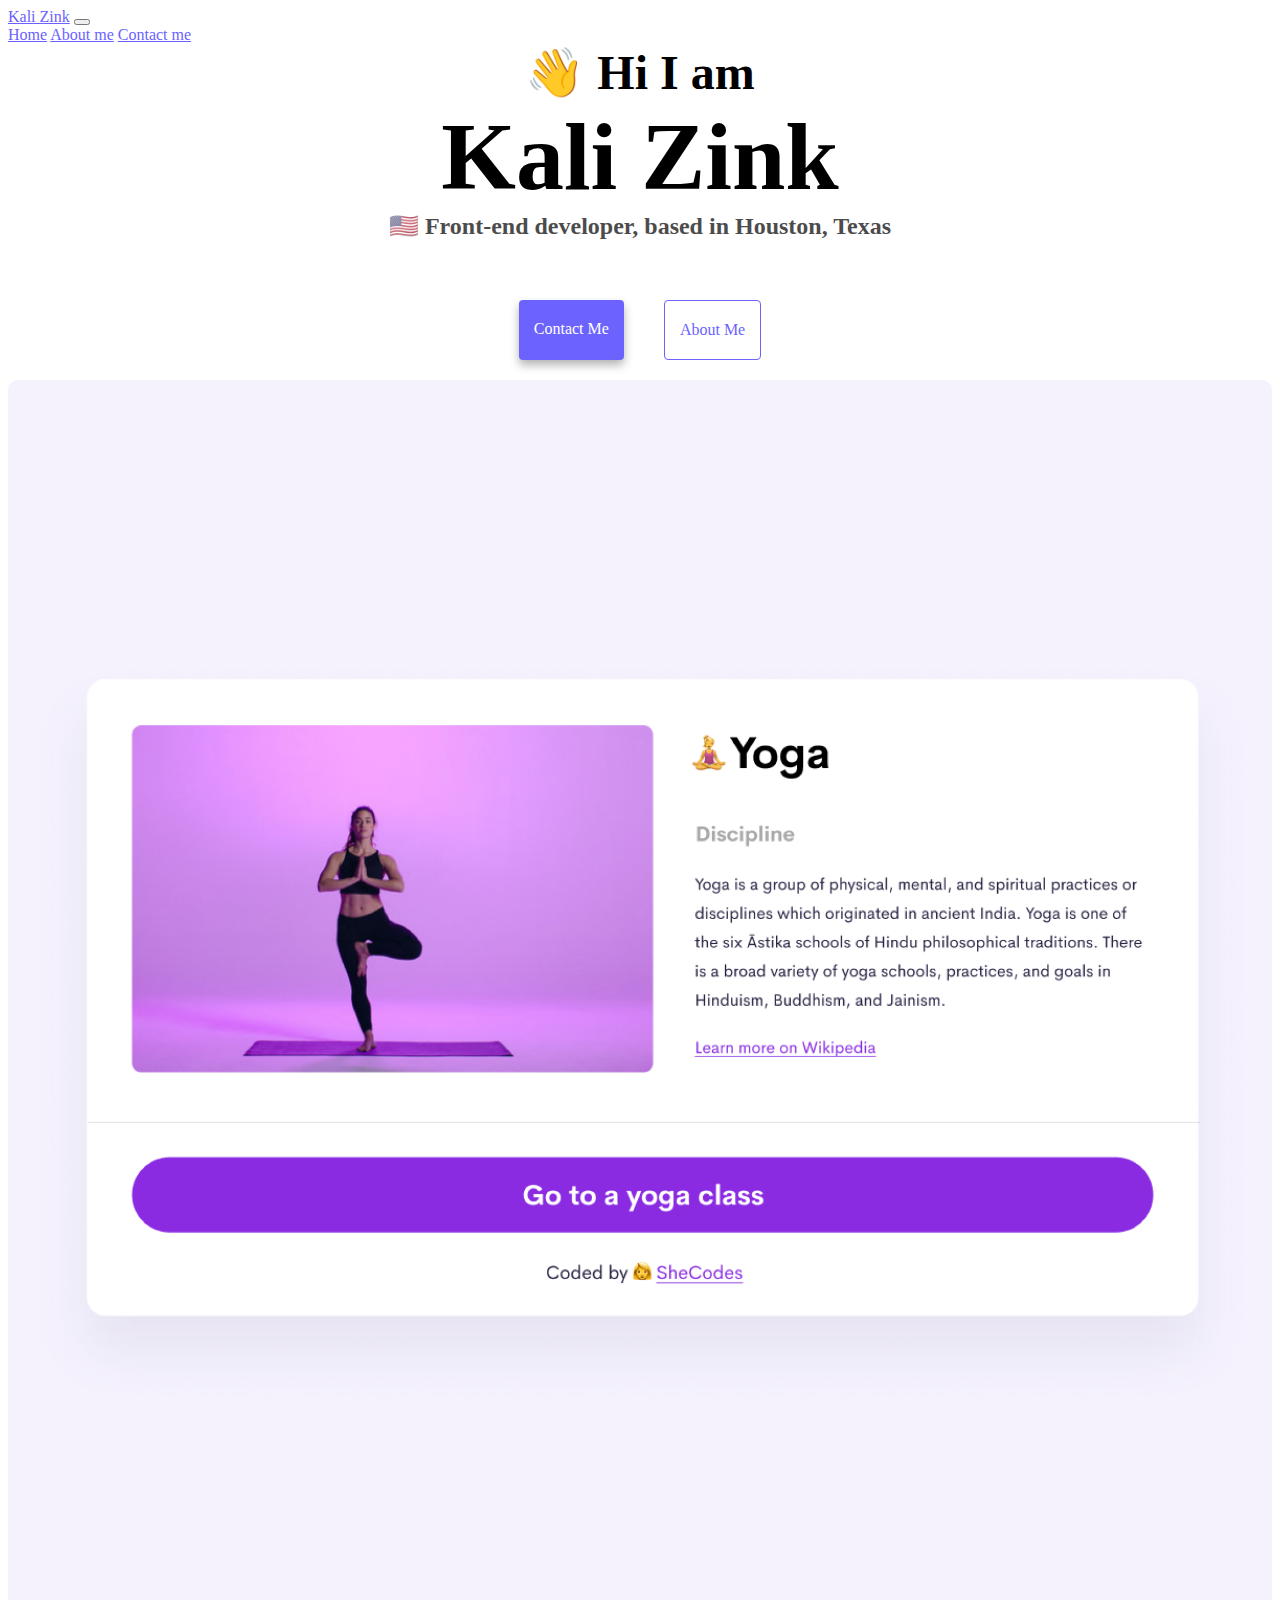
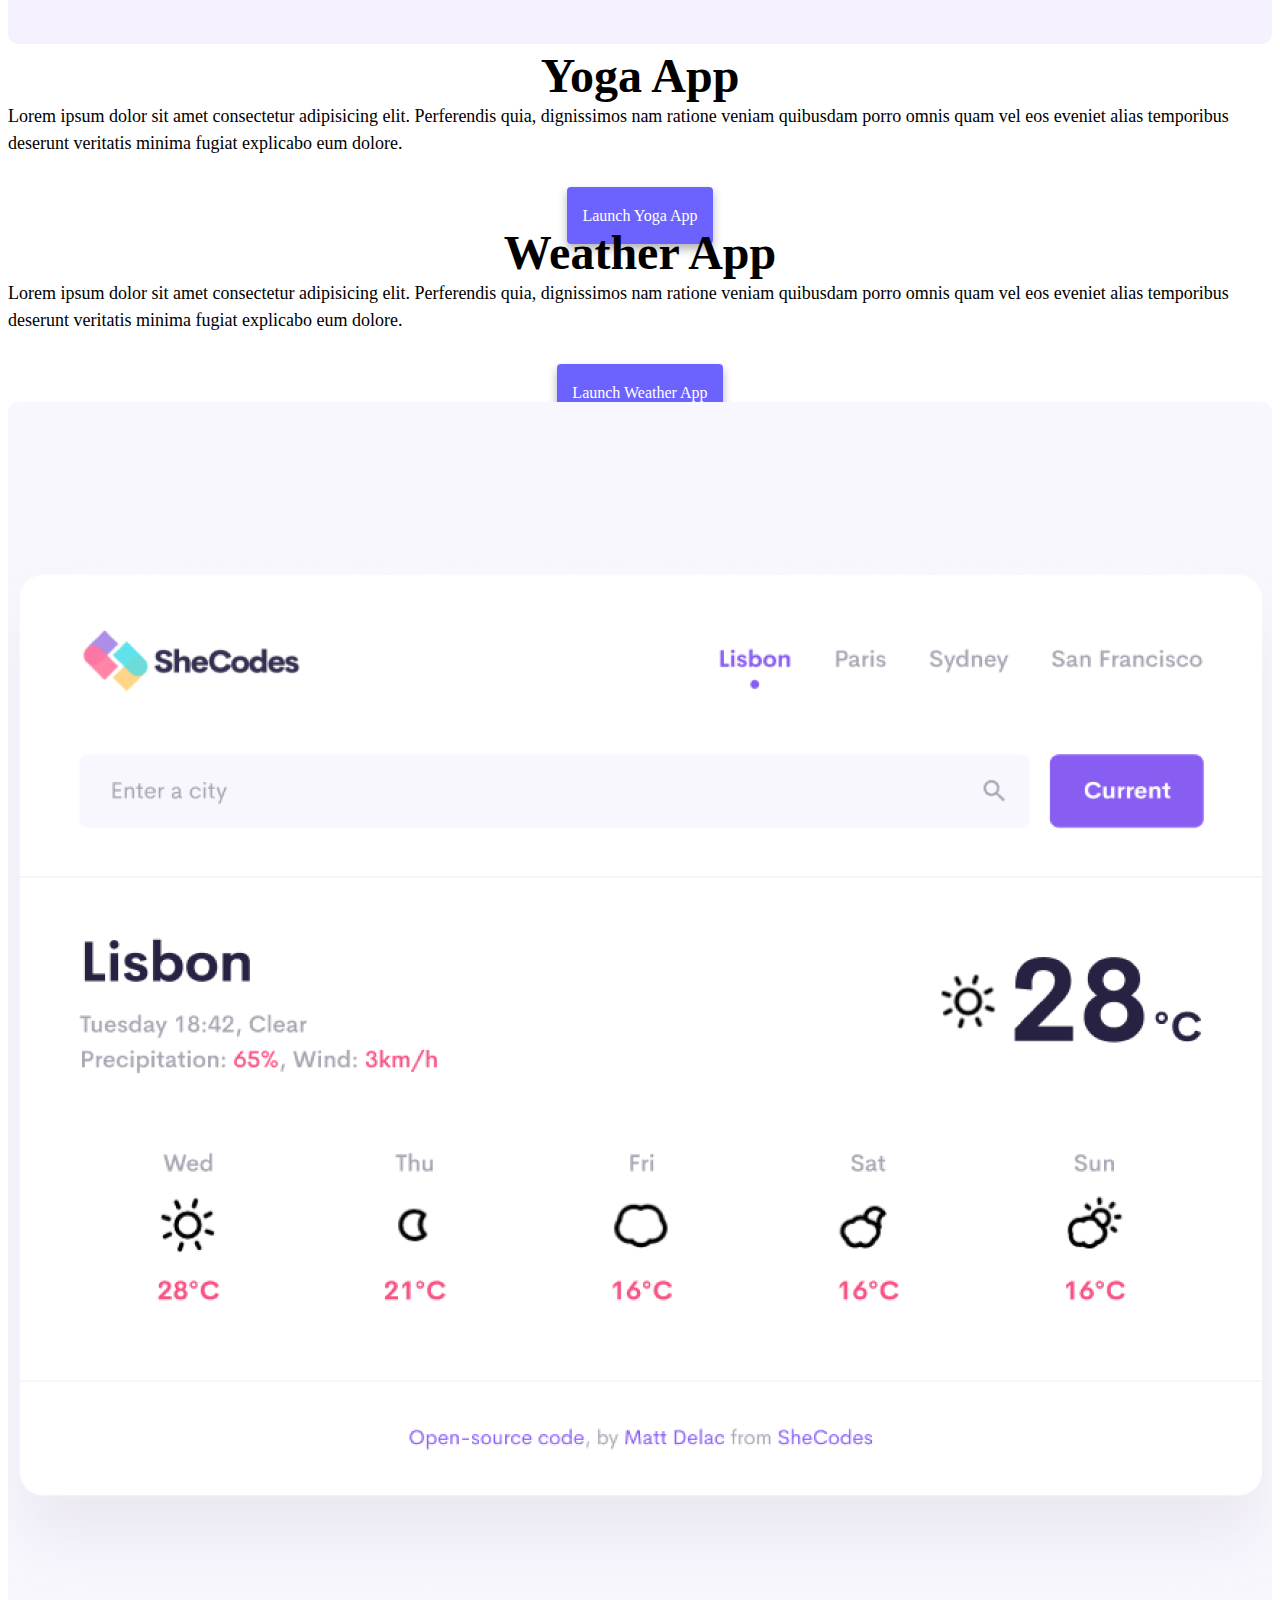
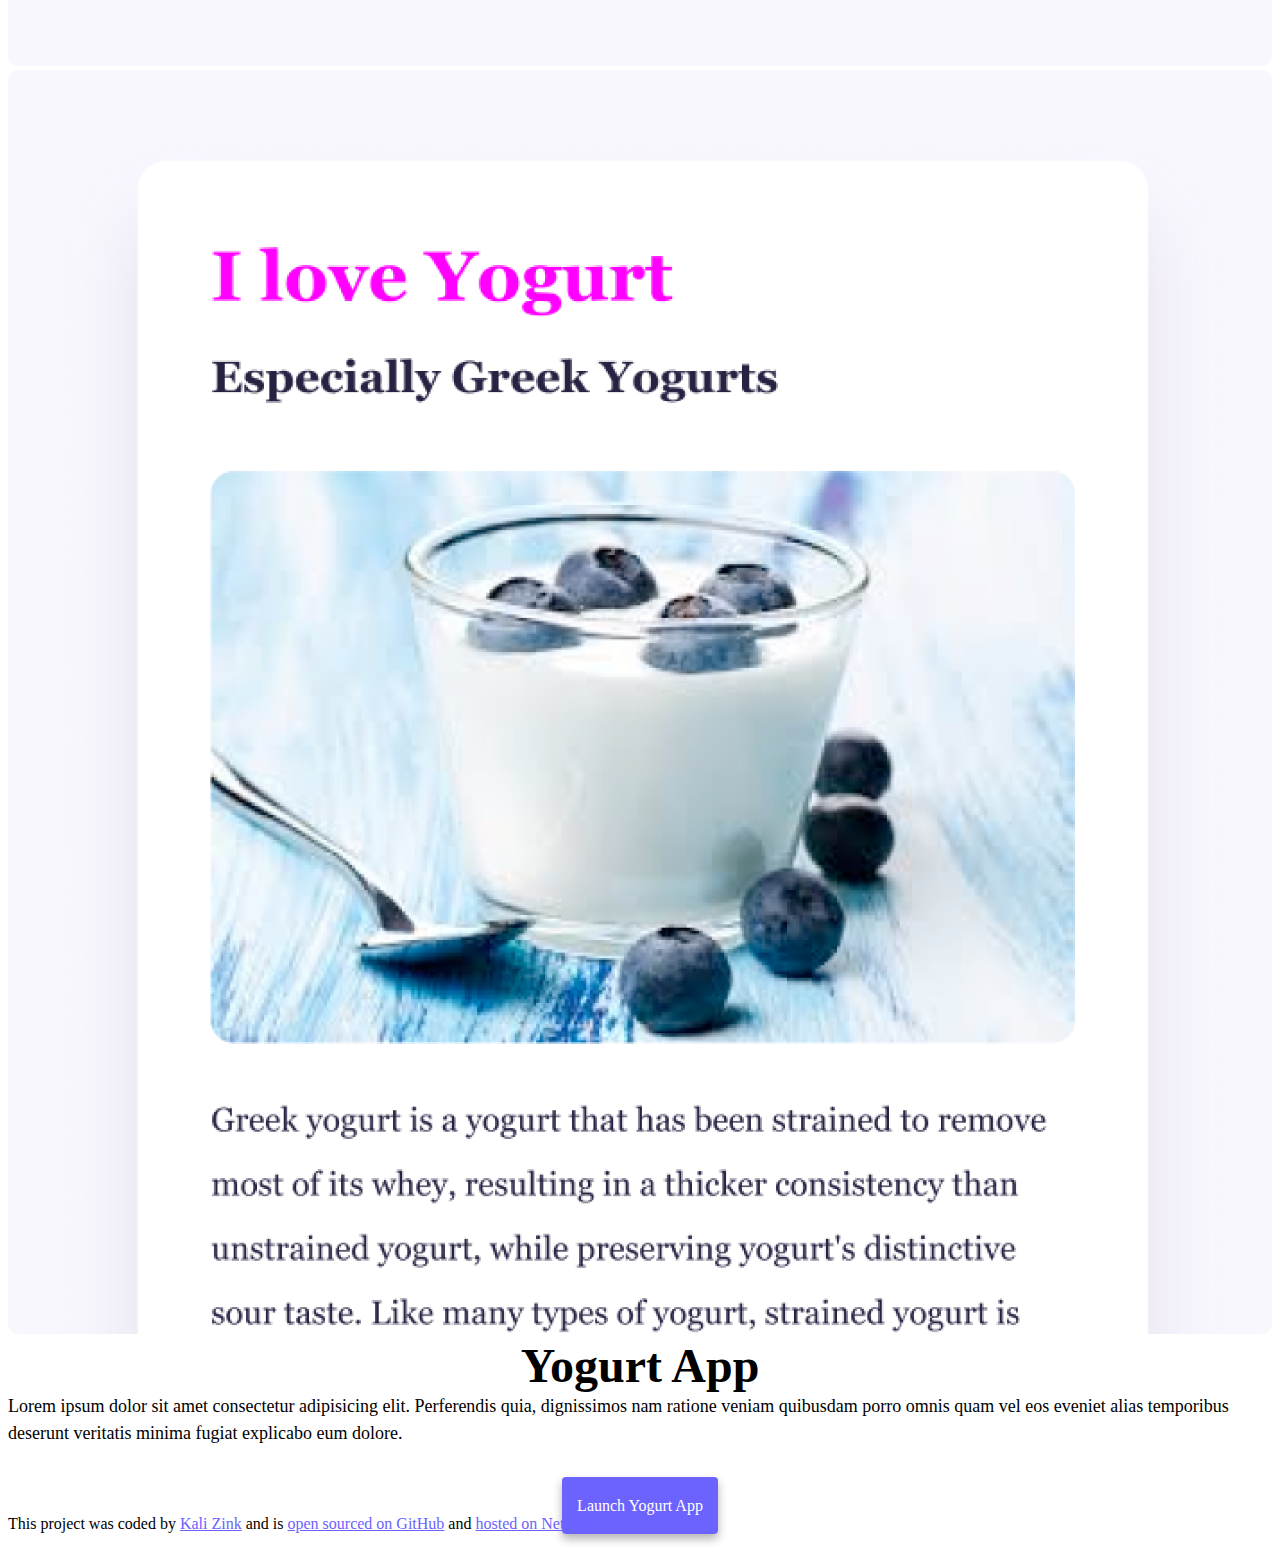
==== index.html @ 1649c43b "Added media queries to homepage" ====
<!DOCTYPE html>
<html lang="en">
	<head>
		<meta charset="UTF-8" />
		<meta http-equiv="X-UA-Compatible" content="IE=edge" />
		<meta name="viewport" content="width=device-width, initial-scale=1.0" />
		<title>Kali</title>
		<link rel="stylesheet" href="style.css" />
		<link
			href="https://cdn.jsdelivr.net/npm/bootstrap@5.3.2/dist/css/bootstrap.min.css"
			rel="stylesheet"
			integrity="sha384-T3c6CoIi6uLrA9TneNEoa7RxnatzjcDSCmG1MXxSR1GAsXEV/Dwwykc2MPK8M2HN"
			crossorigin="anonymous" />
		<script
			src="https://cdn.jsdelivr.net/npm/bootstrap@5.3.2/dist/js/bootstrap.bundle.min.js"
			integrity="sha384-C6RzsynM9kWDrMNeT87bh95OGNyZPhcTNXj1NW7RuBCsyN/o0jlpcV8Qyq46cDfL"
			crossorigin="anonymous"></script>
		<link rel="stylesheet" href="src/style.css" />
	</head>
	<body>
		<!-- // Nav bar // -->
		<nav class="navbar navbar-expand-lg bg-body-tertiary fixed-top">
			<div class="container-fluid">
				<a class="navbar-brand" href="/">Kali Zink</a>
				<button
					class="navbar-toggler"
					type="button"
					data-bs-toggle="collapse"
					data-bs-target="#navbarNavAltMarkup"
					aria-controls="navbarNavAltMarkup"
					aria-expanded="false"
					aria-label="Toggle navigation">
					<span class="navbar-toggler-icon"></span>
				</button>
				<div class="collapse navbar-collapse" id="navbarNavAltMarkup">
					<div class="navbar-nav">
						<a class="nav-link active" aria-current="page" href="index.html"
							>Home</a
						>

						<a class="nav-link" href="about.html">About me</a>
						<a class="nav-link" href="about.html#contact">Contact me</a>
					</div>
				</div>
			</div>
		</nav>
		<!-- //Nav bar end// -->
		<div class="container">
			<h2>👋 Hi I am</h2>
			<h1>Kali Zink</h1>
			<h3>🇺🇸 Front-end developer, based in Houston, Texas</h3>
			<div class="navigation-links">
				<a href="about.html#contact" class="contact-link">Contact me</a>
				<a href="about.html" class="about-link">About me</a>
			</div>
			<!-- yoga container start -->
			<div class="yoga-container mt-5">
				<div class="row">
					<div class="col-md-6 d-none d-md-block">
						<img src="images/yoga.png" alt="yoga" class="img-fluid" />
					</div>
					<div class="col-md-6">
						<h2 class="mb-3">Yoga App</h2>
						<div class="project-text">
							Lorem ipsum dolor sit amet consectetur adipisicing elit.
							Perferendis quia, dignissimos nam ratione veniam quibusdam porro
							omnis quam vel eos eveniet alias temporibus deserunt veritatis
							minima fugiat explicabo eum dolore.
						</div>
						<div class="sm-link">
							<a href="#" class="text-link">launch yoga app</a>
						</div>
					</div>
				</div>
			</div>

			<!-- yoga container end -->
			<!-- weather container start -->
			<div class="weather-container mt-5">
				<div class="row">
					<div class="col-md-6">
						<h2 class="mb-3">Weather App</h2>
						<div class="project-text">
							Lorem ipsum dolor sit amet consectetur adipisicing elit.
							Perferendis quia, dignissimos nam ratione veniam quibusdam porro
							omnis quam vel eos eveniet alias temporibus deserunt veritatis
							minima fugiat explicabo eum dolore.
						</div>
						<div class="sm-link">
							<a href="#" class="text-link">launch weather app</a>
						</div>
					</div>
					<div class="col-md-6 d-none d-md-block">
						<img src="images/weather.png" alt="weather" class="img-fluid" />
					</div>
				</div>
			</div>
			<!-- weather container end -->
			<!-- yogurt container start -->
			<div class="yogurt-container mt-5">
				<div class="row">
					<div class="col-md-6 d-none d-md-block">
						<img src="images/yogurt.png" alt="yogurt" class="img-fluid" />
					</div>
					<div class="col-md-6">
						<h2 class="mb-3">Yogurt App</h2>
						<div class="project-text">
							Lorem ipsum dolor sit amet consectetur adipisicing elit.
							Perferendis quia, dignissimos nam ratione veniam quibusdam porro
							omnis quam vel eos eveniet alias temporibus deserunt veritatis
							minima fugiat explicabo eum dolore.
						</div>
						<div class="sm-link">
							<a href="#" class="text-link">launch yogurt app</a>
						</div>
					</div>
				</div>
			</div>
			<!-- yogurt container end -->
			<footer>
				This project was coded by
				<a href="https://github.com/kalizink" target="_blank">Kali Zink</a> and
				is
				<a
					href="https://github.com/kalizink/advanced-bootstrap.git"
					target="_blank"
					>open sourced on GitHub</a
				>
				and
				<a href="https://advanced-bootstrap-kz.netlify.app/" target="_blank">
					hosted on Netlify</a
				>
			</footer>
		</div>
		<!-- ^^^ ends container div -->
	</body>
</html>
---- src/style.css ----
:root {
	--primary-color: #6c63ff;
	--secondary-color: #f5f2fe;
	--box-shadow: 0 5px 10px rgba(0, 0, 0, 0.3);
}

h1,
h2,
h3 {
	text-align: center;
	margin: 0;
}

h1 {
	font-size: 96px;
}

h2 {
	font-size: 48px;
}

h3 {
	font-size: 24px;
	opacity: 0.7;
}

p {
	padding: 20px;
	border-radius: 4px;
	font-size: 18px;
	line-height: 1.5;
	text-align: center;
}
img {
	max-width: 100%;
	border-radius: 10px;
}
a {
	color: #6b62ff;
}
s footer {
	text-align: center;
	font-size: 15px;
	margin-top: 40px;
	opacity: 0.7;
}

.navigation-links {
	display: flex;
	margin-top: 40px;
	justify-content: center;
}

.navigation-links a {
	margin: 20px;
	border-radius: 4px;
	padding: 20px 15px;
	text-decoration: none;
	text-transform: capitalize;
}

.contact-link {
	background: var(--primary-color);
	box-shadow: var(--box-shadow);
	color: white;
}

.about-link {
	color: var(--primary-color);
	border: 1px solid var(--primary-color);
}

.homepage-link {
	color: var(--primary-color);
	text-align: center;
	display: block;
}

.about-paragraphs {
	display: flex;
	margin: 30px 0;
	font-size: 18px;
	line-height: 1.5;
}

.about-paragraphs p {
	margin: 10px;
}

.email-link {
	display: flex;
	justify-content: center;
	color: var(--primary-color);
	font-size: 28px;
	text-decoration: none;
}

.email-link:hover {
	text-decoration: underline;
}
.yoga-container {
	display: flex;
	justify-content: space-evenly;
	flex-direction: column;
}
.project-text {
	font-size: 18px;
	line-height: 1.5;
	margin-bottom: 50px;
}
.text-link {
	border-radius: 4px;
	padding: 20px 15px;
	margin-top: 50px;
	text-decoration: none;
	text-transform: capitalize;
	background: var(--primary-color);
	box-shadow: var(--box-shadow);
	color: white;
}

.about-h2 {
	font-size: 96px;
}
.about-h3 {
	font-size: 24px;
	opacity: 0.7;
}

.about-project-container {
	display: flex;
	justify-content: space-between;
	margin-bottom: 50px;
}
.about-container {
	margin-left: 50px;
	margin-right: 50px;
	margin-bottom: 20px;
}
.container {
	margin-bottom: 20px;
}
@media (min-width: 390px) {
	.about-h2 {
		margin-top: 70px;
		font-size: 50px;
	}
	.about-h3 {
		font-size: 15px;
	}
	.about-paragraphs {
		font: 12px;
		margin-top: 10px;
		margin-bottom: 10px;
	}

	.text-link {
		text-align: center;
	}
	.sm-link {
		text-align: center;
	}
}
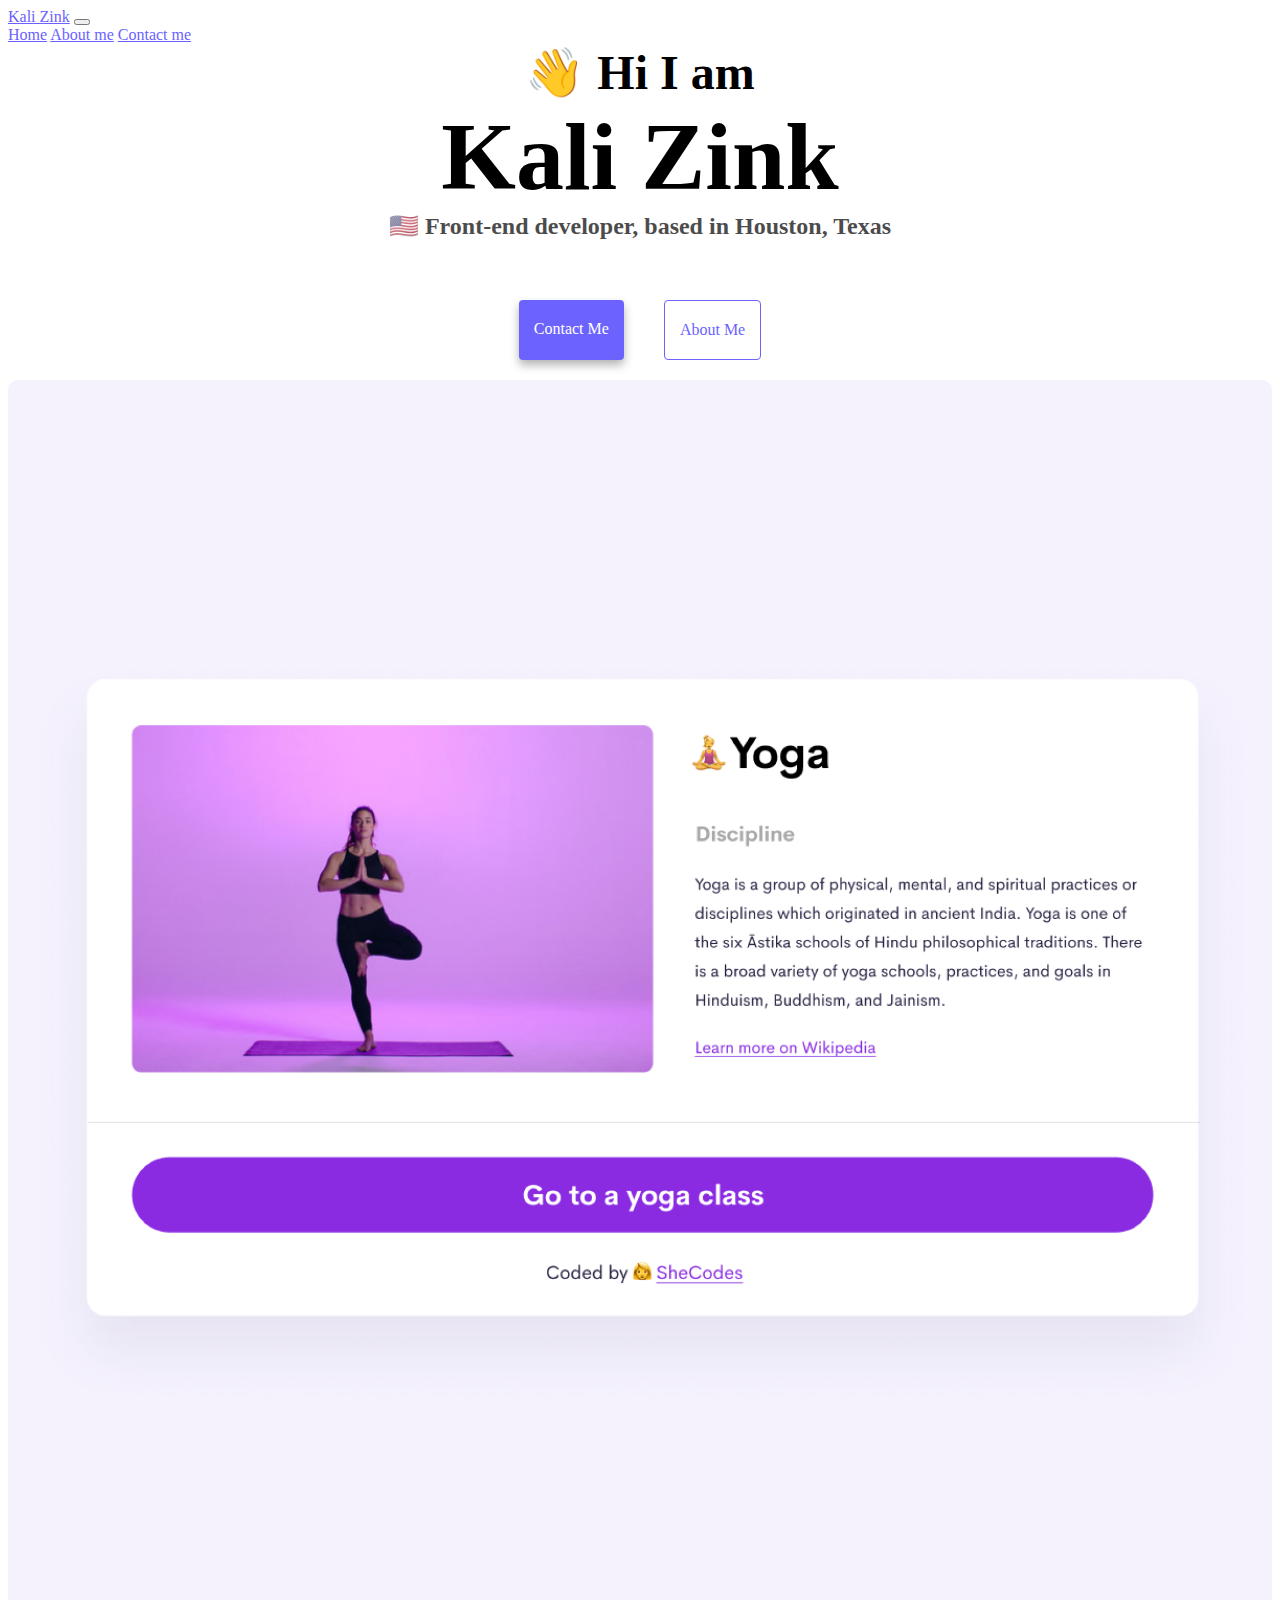
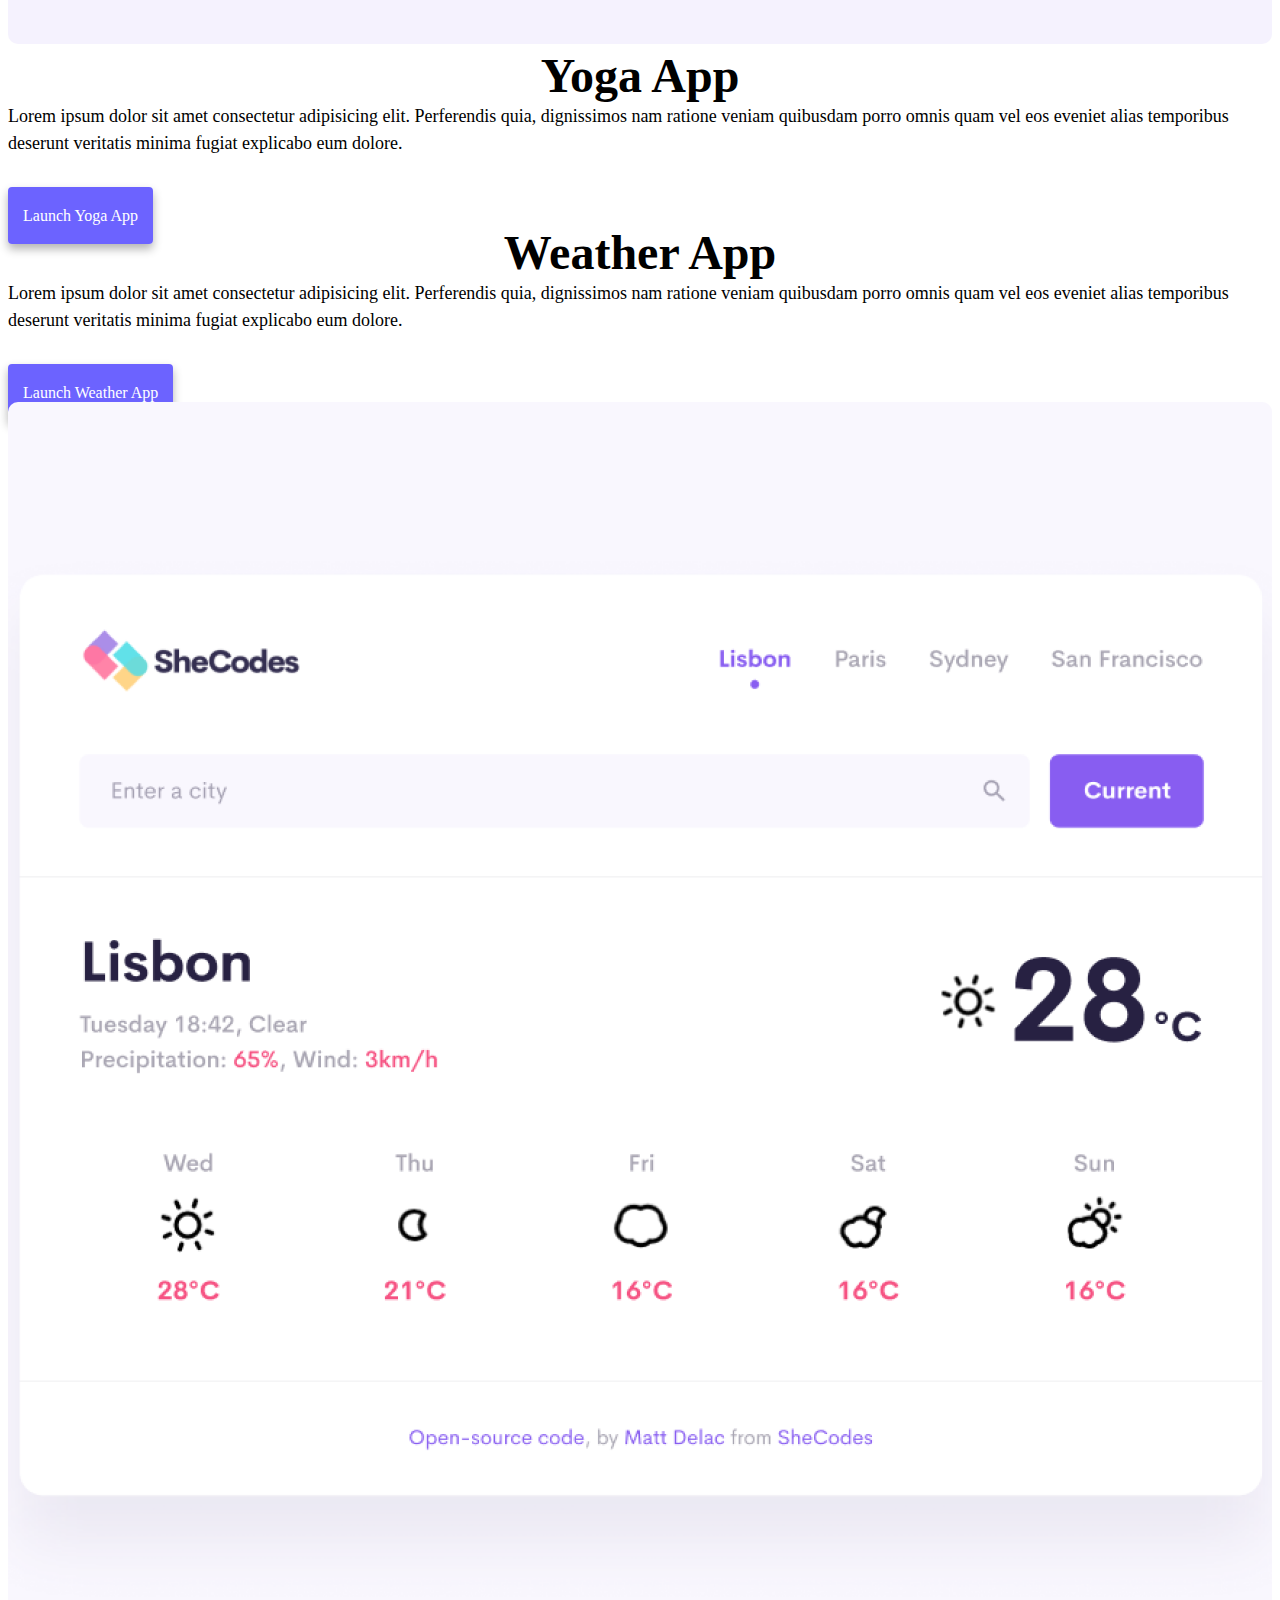
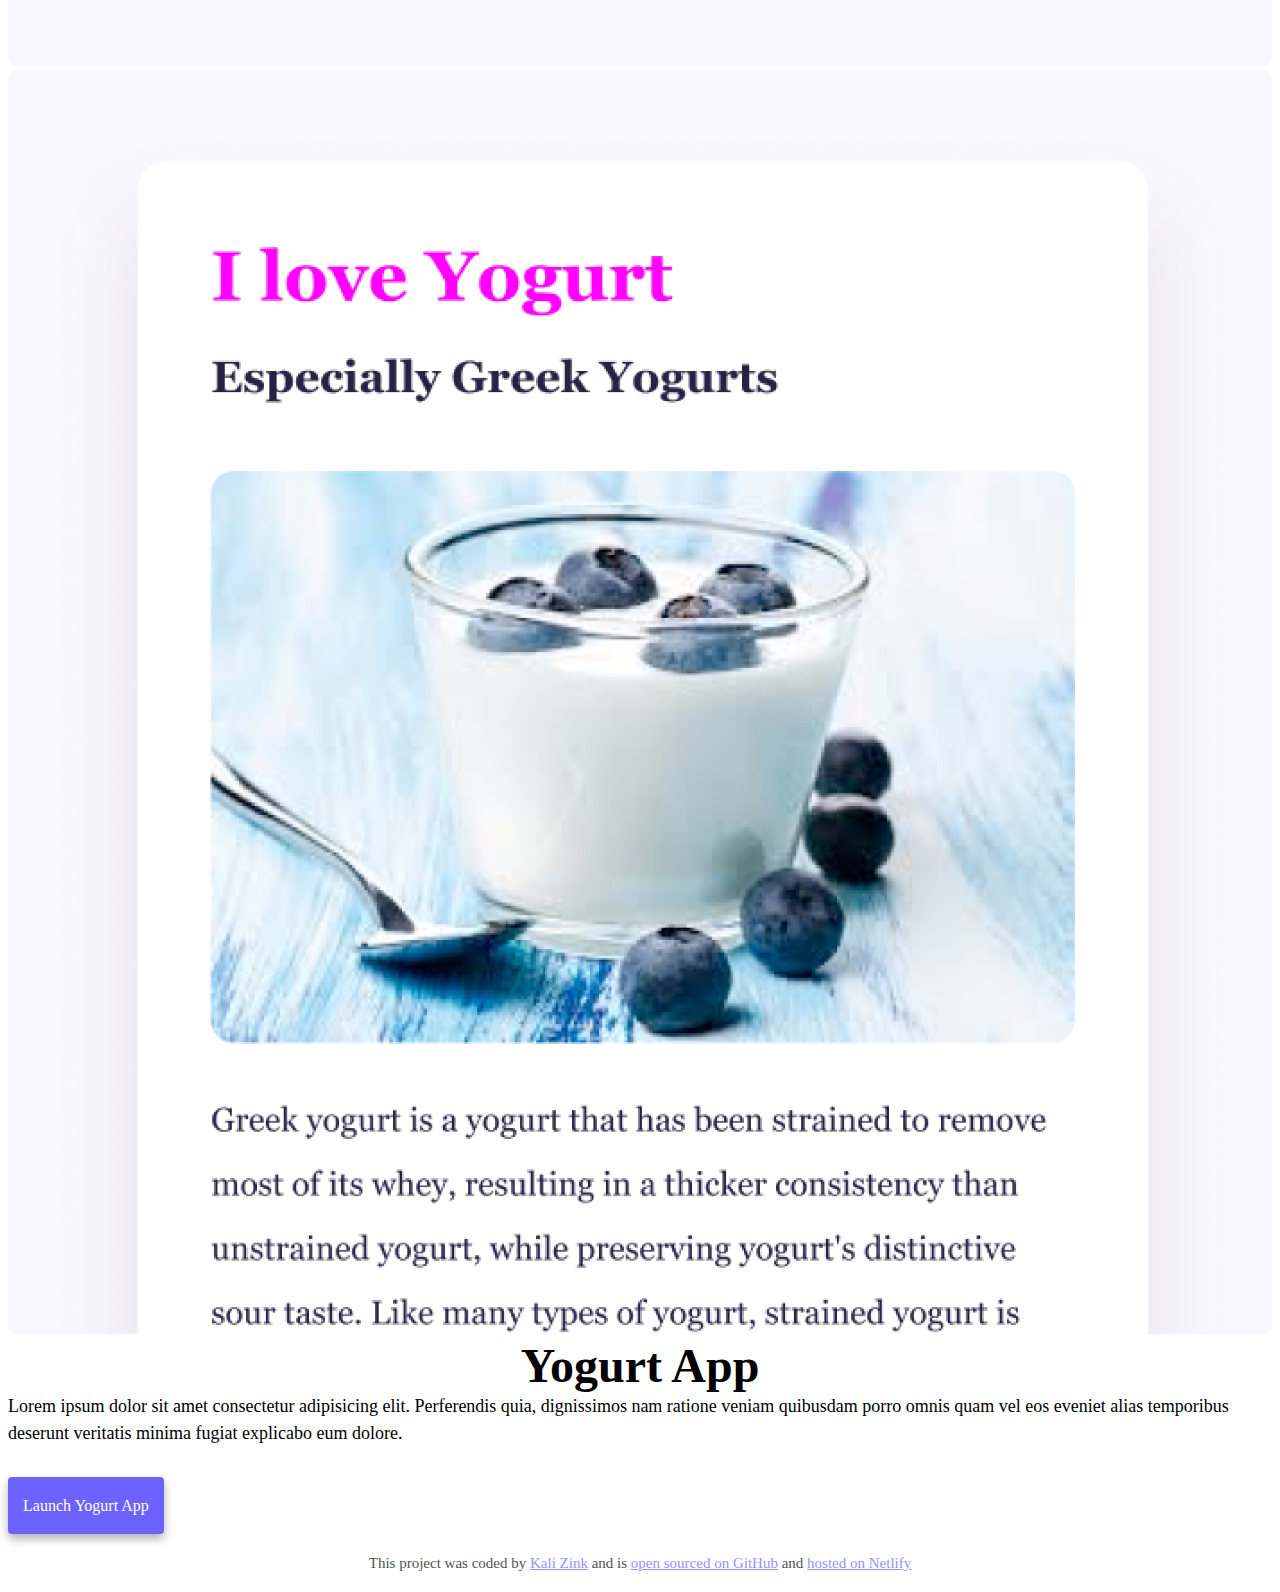
==== commit 2bbda6f4: "Made website more responsive" ====
--- a/index.html
+++ b/index.html
@@ -4,7 +4,10 @@
 		<meta charset="UTF-8" />
 		<meta http-equiv="X-UA-Compatible" content="IE=edge" />
 		<meta name="viewport" content="width=device-width, initial-scale=1.0" />
-		<title>Kali</title>
+		<meta
+			name="description"
+			content="Kali Zink is a front-end developer based in Houston, Texas. Check out her projects and contact her for job inquiries" />
+		<title>Front end developer Kali Zink</title>
 		<link rel="stylesheet" href="style.css" />
 		<link
 			href="https://cdn.jsdelivr.net/npm/bootstrap@5.3.2/dist/css/bootstrap.min.css"
@@ -34,12 +37,18 @@
 				</button>
 				<div class="collapse navbar-collapse" id="navbarNavAltMarkup">
 					<div class="navbar-nav">
-						<a class="nav-link active" aria-current="page" href="index.html"
+						<a
+							class="nav-link active"
+							title="Homepage"
+							aria-current="page"
+							href="index.html"
 							>Home</a
 						>
 
-						<a class="nav-link" href="about.html">About me</a>
-						<a class="nav-link" href="about.html#contact">Contact me</a>
+						<a class="nav-link" title="About me" href="about.html">About me</a>
+						<a class="nav-link" title="Contact me" href="about.html#contact"
+							>Contact me</a
+						>
 					</div>
 				</div>
 			</div>
@@ -50,25 +59,30 @@
 			<h1>Kali Zink</h1>
 			<h3>🇺🇸 Front-end developer, based in Houston, Texas</h3>
 			<div class="navigation-links">
-				<a href="about.html#contact" class="contact-link">Contact me</a>
-				<a href="about.html" class="about-link">About me</a>
+				<a
+					href="about.html#contact"
+					class="contact-link"
+					title="Contact Kali Zink"
+					>Contact me</a
+				>
+				<a href="about.html" class="about-link" title="About me">About me</a>
 			</div>
 			<!-- yoga container start -->
 			<div class="yoga-container mt-5">
 				<div class="row">
-					<div class="col-md-6 d-none d-md-block">
+					<div class="col-sm-6 d-none d-md-block">
 						<img src="images/yoga.png" alt="yoga" class="img-fluid" />
 					</div>
-					<div class="col-md-6">
+					<div class="col-sm-6">
 						<h2 class="mb-3">Yoga App</h2>
-						<div class="project-text">
+						<div class="project-text text-center">
 							Lorem ipsum dolor sit amet consectetur adipisicing elit.
 							Perferendis quia, dignissimos nam ratione veniam quibusdam porro
 							omnis quam vel eos eveniet alias temporibus deserunt veritatis
 							minima fugiat explicabo eum dolore.
 						</div>
-						<div class="sm-link">
-							<a href="#" class="text-link">launch yoga app</a>
+						<div class="text-center">
+							<a href="#" class="text-link" title="Yoga App">launch yoga app</a>
 						</div>
 					</div>
 				</div>
@@ -78,16 +92,18 @@
 			<!-- weather container start -->
 			<div class="weather-container mt-5">
 				<div class="row">
-					<div class="col-md-6">
+					<div class="col-sm-6">
 						<h2 class="mb-3">Weather App</h2>
-						<div class="project-text">
+						<div class="project-text text-center">
 							Lorem ipsum dolor sit amet consectetur adipisicing elit.
 							Perferendis quia, dignissimos nam ratione veniam quibusdam porro
 							omnis quam vel eos eveniet alias temporibus deserunt veritatis
 							minima fugiat explicabo eum dolore.
 						</div>
-						<div class="sm-link">
-							<a href="#" class="text-link">launch weather app</a>
+						<div class="text-center">
+							<a href="#" class="text-link" title="Weather App"
+								>launch weather app</a
+							>
 						</div>
 					</div>
 					<div class="col-md-6 d-none d-md-block">
@@ -104,34 +120,43 @@
 					</div>
 					<div class="col-md-6">
 						<h2 class="mb-3">Yogurt App</h2>
-						<div class="project-text">
+						<div class="project-text text-center">
 							Lorem ipsum dolor sit amet consectetur adipisicing elit.
 							Perferendis quia, dignissimos nam ratione veniam quibusdam porro
 							omnis quam vel eos eveniet alias temporibus deserunt veritatis
 							minima fugiat explicabo eum dolore.
 						</div>
-						<div class="sm-link">
-							<a href="#" class="text-link">launch yogurt app</a>
+						<div class="text-center">
+							<a href="#" class="text-link" title="Yogurt App"
+								>launch yogurt app</a
+							>
 						</div>
 					</div>
 				</div>
+				<footer>
+					This project was coded by
+					<a
+						href="https://github.com/kalizink"
+						title="open GitHub profile"
+						target="_blank"
+						>Kali Zink</a
+					>
+					and is
+					<a
+						href="https://github.com/kalizink/advanced-bootstrap.git"
+						target="_blank"
+						title="view source"
+						>open sourced on GitHub</a
+					>
+					and
+					<a
+						href="https://advanced-bootstrap-kz.netlify.app/"
+						title="open on Netlify"
+						target="_blank">
+						hosted on Netlify</a
+					>
+				</footer>
 			</div>
-			<!-- yogurt container end -->
-			<footer>
-				This project was coded by
-				<a href="https://github.com/kalizink" target="_blank">Kali Zink</a> and
-				is
-				<a
-					href="https://github.com/kalizink/advanced-bootstrap.git"
-					target="_blank"
-					>open sourced on GitHub</a
-				>
-				and
-				<a href="https://advanced-bootstrap-kz.netlify.app/" target="_blank">
-					hosted on Netlify</a
-				>
-			</footer>
 		</div>
-		<!-- ^^^ ends container div -->
 	</body>
 </html>
--- a/src/style.css
+++ b/src/style.css
@@ -38,7 +38,7 @@
 a {
 	color: #6b62ff;
 }
-s footer {
+footer {
 	text-align: center;
 	font-size: 15px;
 	margin-top: 40px;
@@ -140,24 +140,17 @@
 .container {
 	margin-bottom: 20px;
 }
-@media (min-width: 390px) {
-	.about-h2 {
-		margin-top: 70px;
-		font-size: 50px;
+
+@media (max-width: 900px) {
+	h1 {
+		font-size: 48px;
+		line-height: 1.5;
 	}
-	.about-h3 {
-		font-size: 15px;
-	}
-	.about-paragraphs {
-		font: 12px;
-		margin-top: 10px;
-		margin-bottom: 10px;
-	}
-
-	.text-link {
+	h2 {
+		font-size: 36px;
 		text-align: center;
 	}
-	.sm-link {
+	p {
 		text-align: center;
 	}
 }
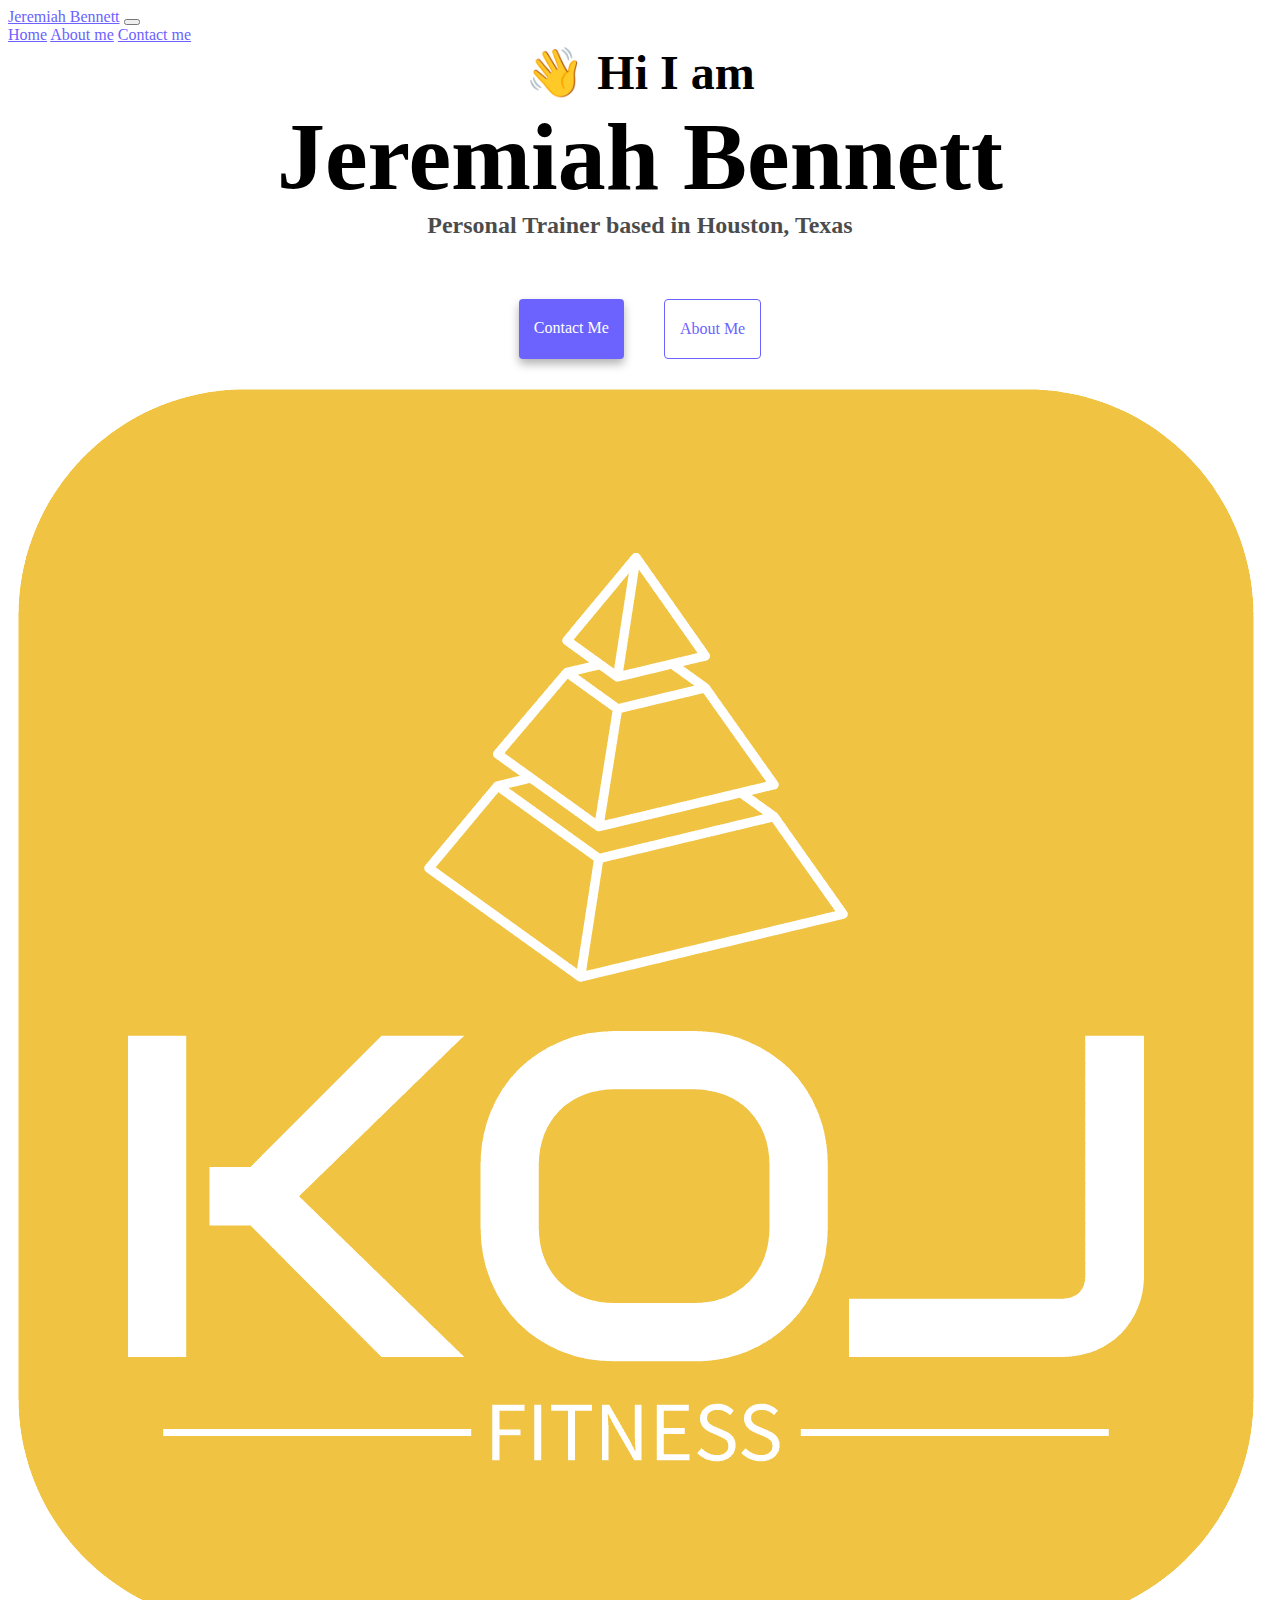
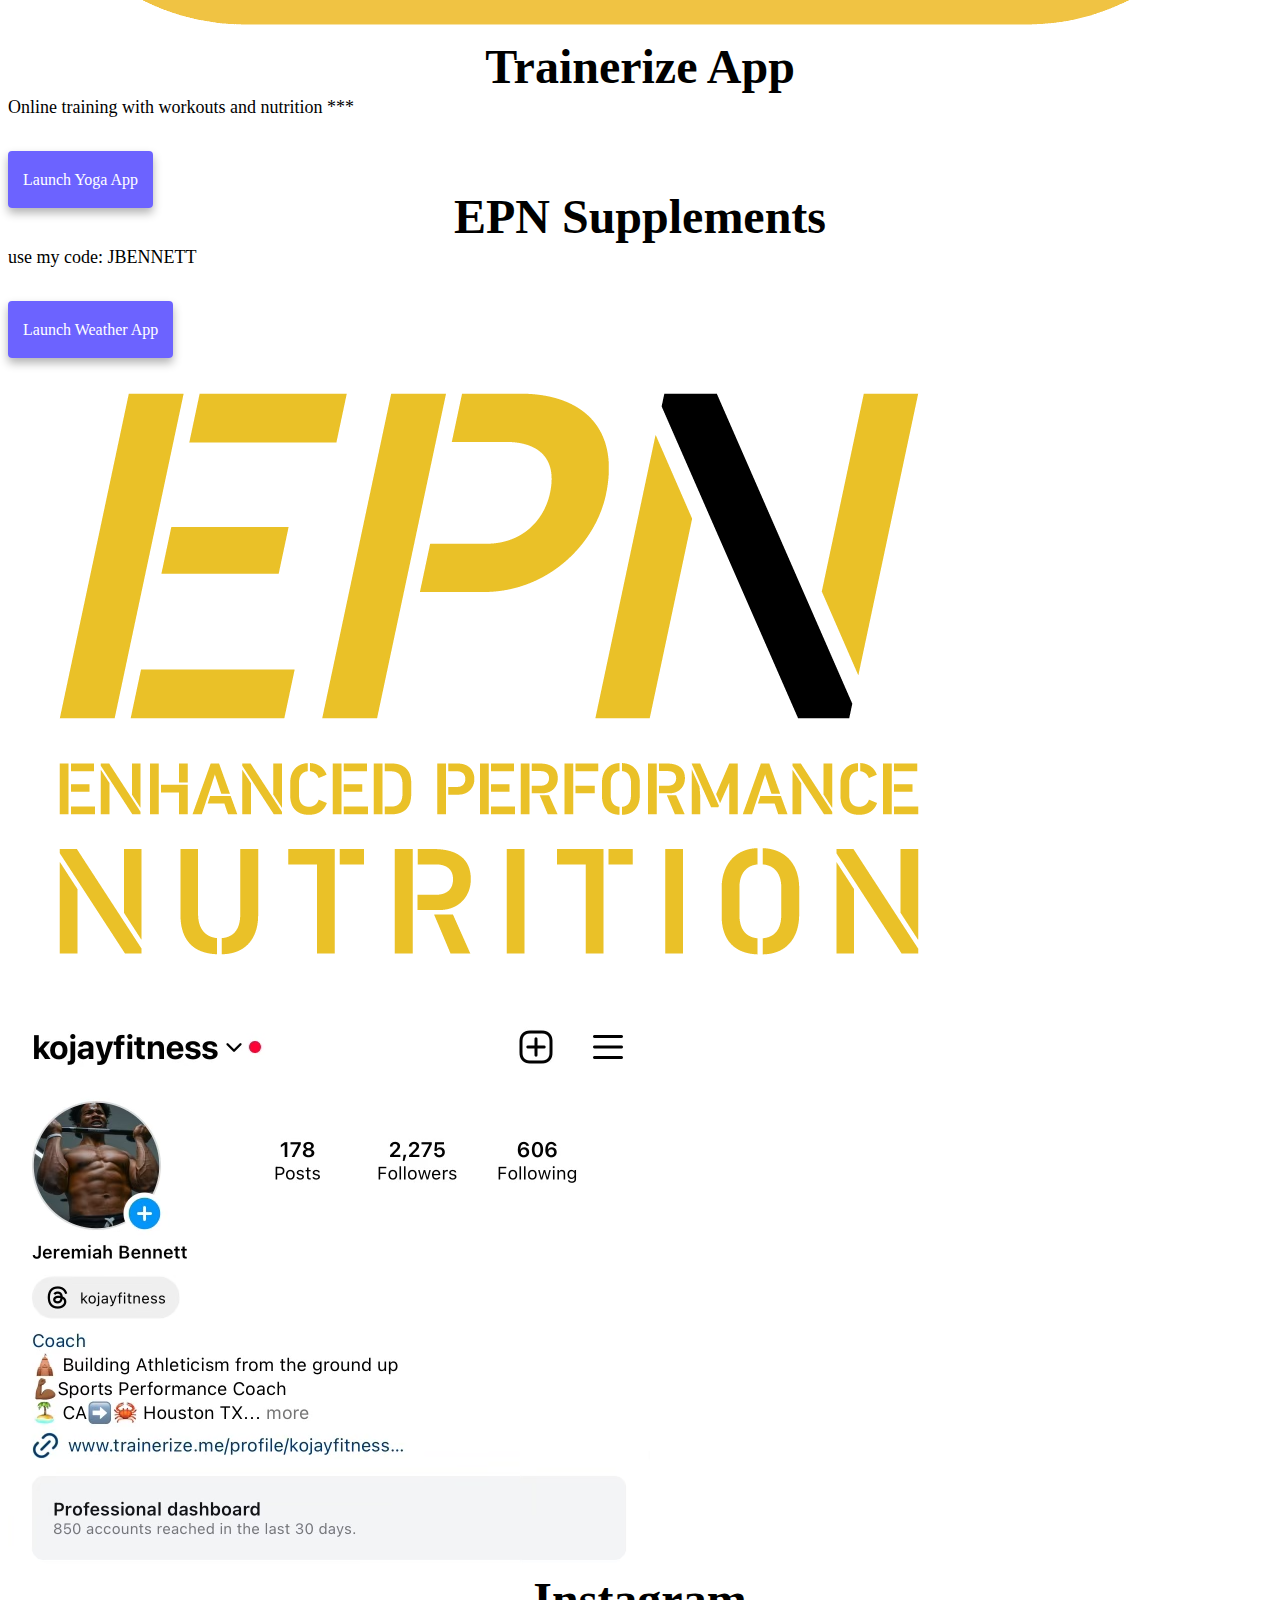
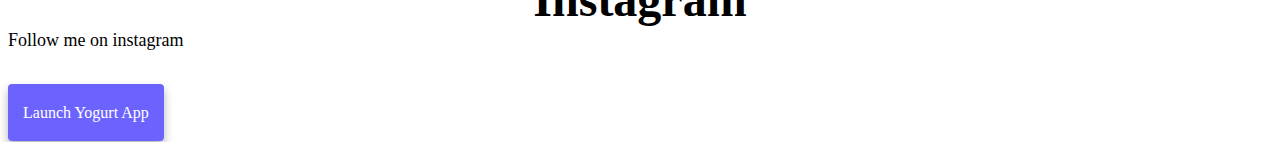
==== commit d2dc016f: "Added weather project outine and edited" ====
--- a/index.html
+++ b/index.html
@@ -7,7 +7,7 @@
 		<meta
 			name="description"
 			content="Kali Zink is a front-end developer based in Houston, Texas. Check out her projects and contact her for job inquiries" />
-		<title>Front end developer Kali Zink</title>
+		<title>Jeremiah Bennett-Personal Trainer</title>
 		<link rel="stylesheet" href="style.css" />
 		<link
 			href="https://cdn.jsdelivr.net/npm/bootstrap@5.3.2/dist/css/bootstrap.min.css"
@@ -24,7 +24,7 @@
 		<!-- // Nav bar // -->
 		<nav class="navbar navbar-expand-lg bg-body-tertiary fixed-top">
 			<div class="container-fluid">
-				<a class="navbar-brand" href="/">Kali Zink</a>
+				<a class="navbar-brand" href="/">Jeremiah Bennett</a>
 				<button
 					class="navbar-toggler"
 					type="button"
@@ -56,8 +56,8 @@
 		<!-- //Nav bar end// -->
 		<div class="container">
 			<h2>👋 Hi I am</h2>
-			<h1>Kali Zink</h1>
-			<h3>🇺🇸 Front-end developer, based in Houston, Texas</h3>
+			<h1>Jeremiah Bennett</h1>
+			<h3>Personal Trainer based in Houston, Texas</h3>
 			<div class="navigation-links">
 				<a
 					href="about.html#contact"
@@ -67,19 +67,16 @@
 				>
 				<a href="about.html" class="about-link" title="About me">About me</a>
 			</div>
-			<!-- yoga container start -->
+			<!-- trainerize container start -->
 			<div class="yoga-container mt-5">
 				<div class="row">
 					<div class="col-sm-6 d-none d-md-block">
-						<img src="images/yoga.png" alt="yoga" class="img-fluid" />
+						<img src="images/logo.png" alt="yoga" class="img-fluid" />
 					</div>
 					<div class="col-sm-6">
-						<h2 class="mb-3">Yoga App</h2>
+						<h2 class="mb-3">Trainerize App</h2>
 						<div class="project-text text-center">
-							Lorem ipsum dolor sit amet consectetur adipisicing elit.
-							Perferendis quia, dignissimos nam ratione veniam quibusdam porro
-							omnis quam vel eos eveniet alias temporibus deserunt veritatis
-							minima fugiat explicabo eum dolore.
+							Online training with workouts and nutrition ***
 						</div>
 						<div class="text-center">
 							<a href="#" class="text-link" title="Yoga App">launch yoga app</a>
@@ -88,18 +85,13 @@
 				</div>
 			</div>
 
-			<!-- yoga container end -->
-			<!-- weather container start -->
+			<!-- trainerize container end -->
+			<!-- EPN container start -->
 			<div class="weather-container mt-5">
 				<div class="row">
 					<div class="col-sm-6">
-						<h2 class="mb-3">Weather App</h2>
-						<div class="project-text text-center">
-							Lorem ipsum dolor sit amet consectetur adipisicing elit.
-							Perferendis quia, dignissimos nam ratione veniam quibusdam porro
-							omnis quam vel eos eveniet alias temporibus deserunt veritatis
-							minima fugiat explicabo eum dolore.
-						</div>
+						<h2 class="mb-3">EPN Supplements</h2>
+						<div class="project-text text-center">use my code: JBENNETT</div>
 						<div class="text-center">
 							<a href="#" class="text-link" title="Weather App"
 								>launch weather app</a
@@ -107,25 +99,20 @@
 						</div>
 					</div>
 					<div class="col-md-6 d-none d-md-block">
-						<img src="images/weather.png" alt="weather" class="img-fluid" />
+						<img src="images/epn-logo.png" alt="weather" class="img-fluid" />
 					</div>
 				</div>
 			</div>
-			<!-- weather container end -->
-			<!-- yogurt container start -->
+			<!-- EPN container end -->
+			<!-- Instagram container start -->
 			<div class="yogurt-container mt-5">
 				<div class="row">
 					<div class="col-md-6 d-none d-md-block">
-						<img src="images/yogurt.png" alt="yogurt" class="img-fluid" />
+						<img src="images/instagram.png" alt="yogurt" class="img-fluid" />
 					</div>
 					<div class="col-md-6">
-						<h2 class="mb-3">Yogurt App</h2>
-						<div class="project-text text-center">
-							Lorem ipsum dolor sit amet consectetur adipisicing elit.
-							Perferendis quia, dignissimos nam ratione veniam quibusdam porro
-							omnis quam vel eos eveniet alias temporibus deserunt veritatis
-							minima fugiat explicabo eum dolore.
-						</div>
+						<h2 class="mb-3">Instagram</h2>
+						<div class="project-text text-center">Follow me on instagram</div>
 						<div class="text-center">
 							<a href="#" class="text-link" title="Yogurt App"
 								>launch yogurt app</a
@@ -133,29 +120,7 @@
 						</div>
 					</div>
 				</div>
-				<footer>
-					This project was coded by
-					<a
-						href="https://github.com/kalizink"
-						title="open GitHub profile"
-						target="_blank"
-						>Kali Zink</a
-					>
-					and is
-					<a
-						href="https://github.com/kalizink/advanced-bootstrap.git"
-						target="_blank"
-						title="view source"
-						>open sourced on GitHub</a
-					>
-					and
-					<a
-						href="https://advanced-bootstrap-kz.netlify.app/"
-						title="open on Netlify"
-						target="_blank">
-						hosted on Netlify</a
-					>
-				</footer>
+				<!-- Instagram container end -->
 			</div>
 		</div>
 	</body>
--- a/src/style.css
+++ b/src/style.css
@@ -141,10 +141,10 @@
 	margin-bottom: 20px;
 }
 
-@media (max-width: 900px) {
+@media (max-width: 844) {
 	h1 {
-		font-size: 48px;
-		line-height: 1.5;
+		font-size: 40px;
+		line-height: 1.5px;
 	}
 	h2 {
 		font-size: 36px;
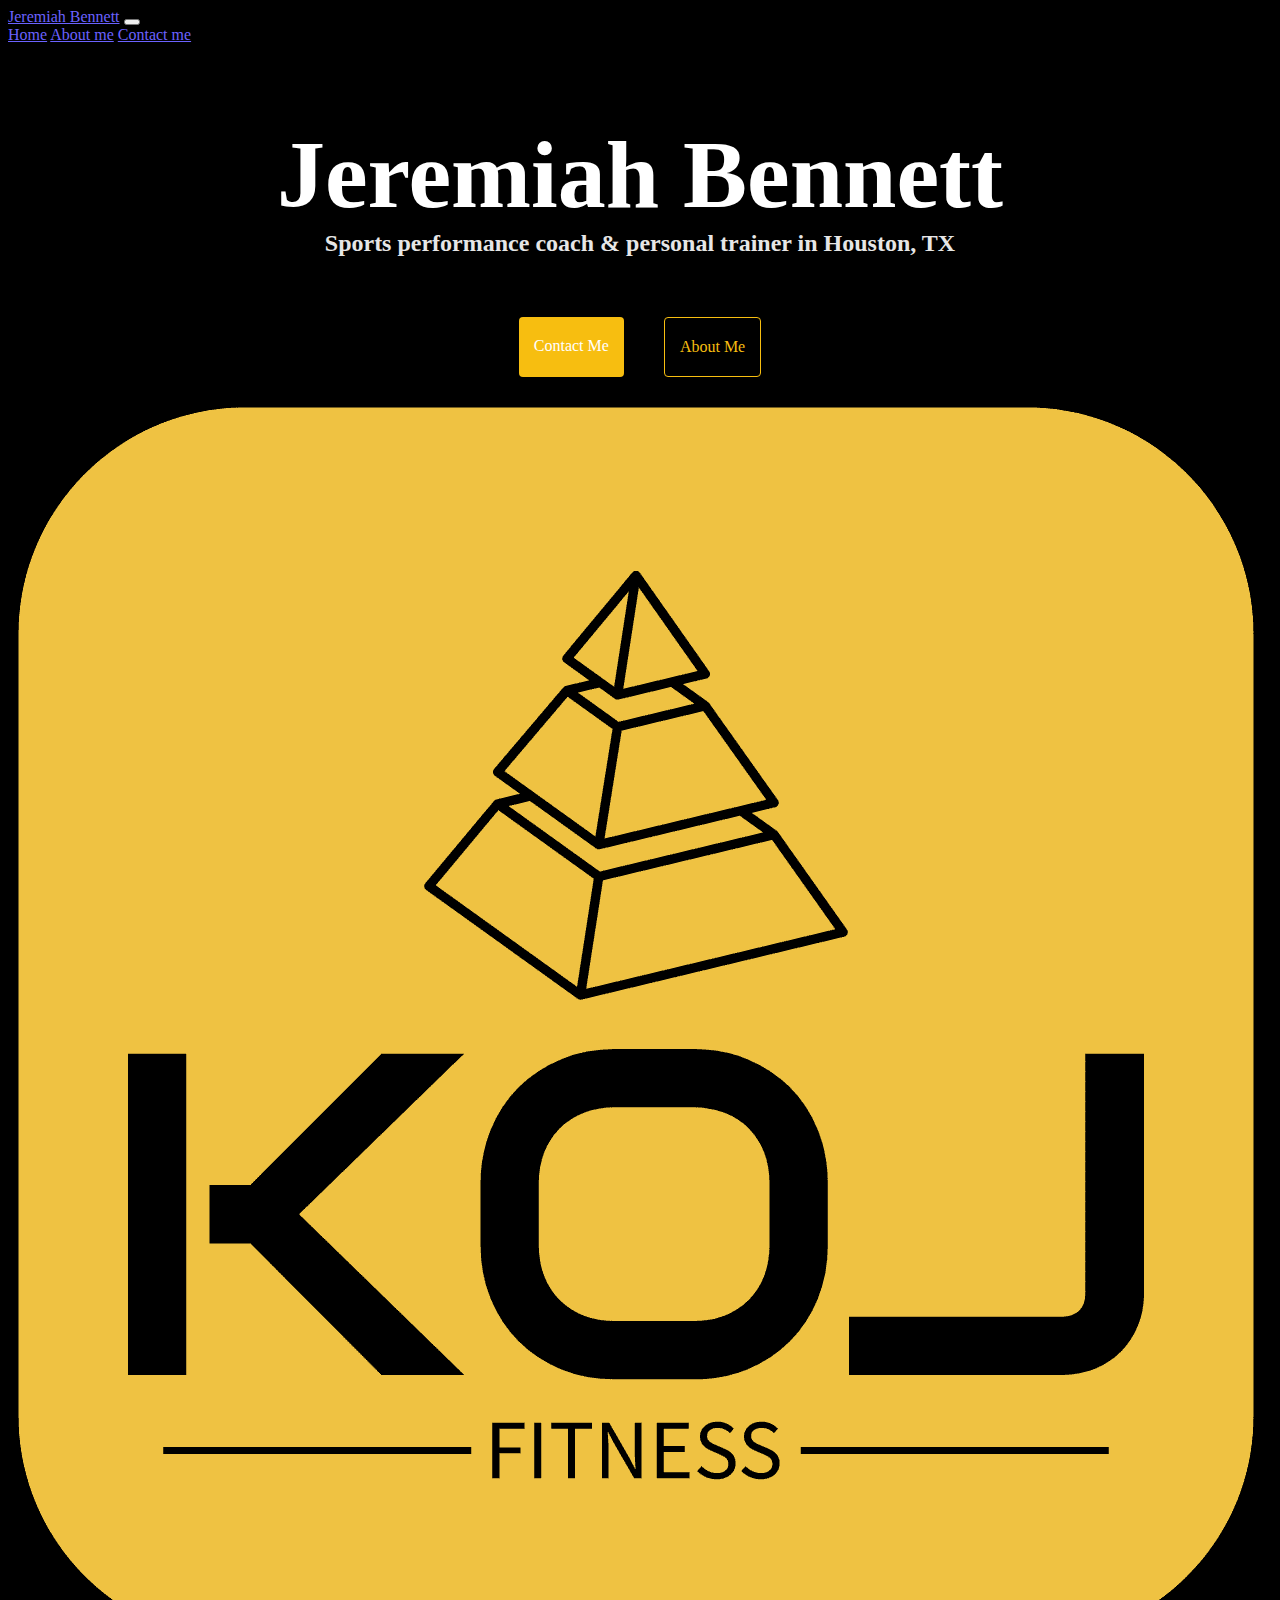
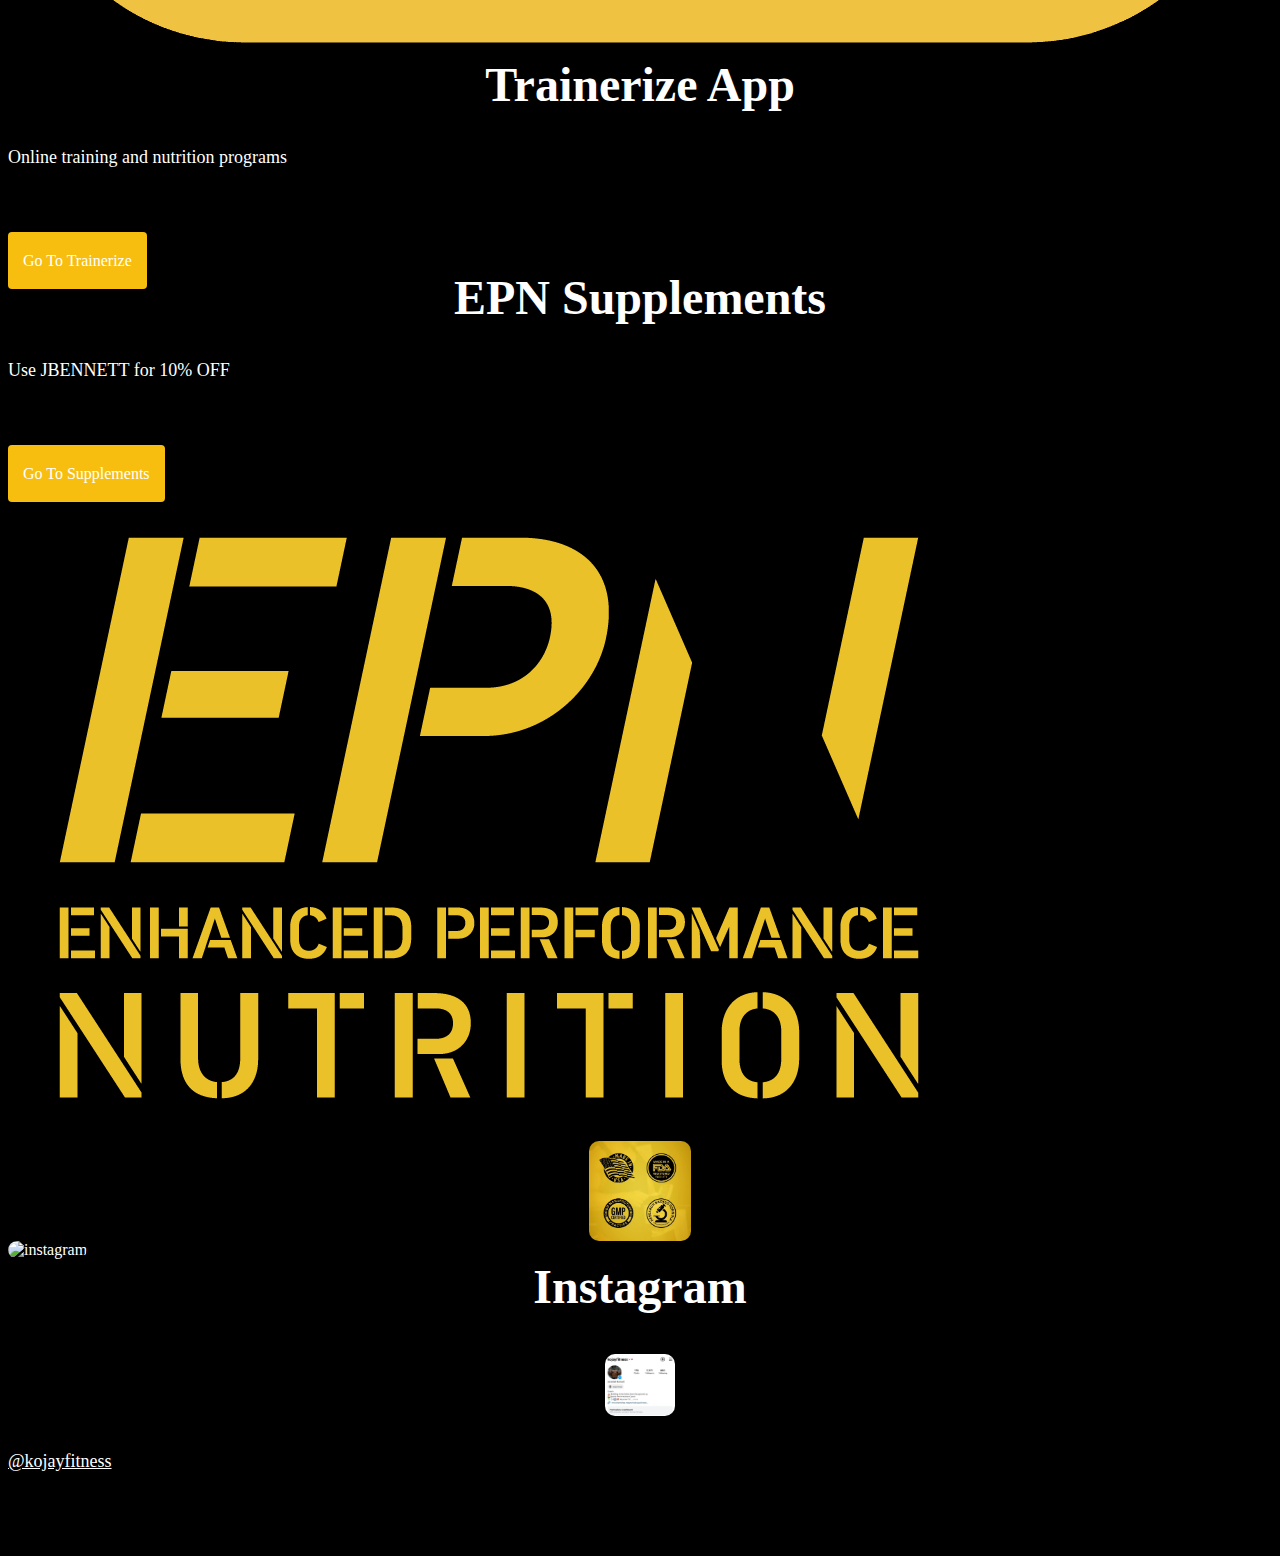
==== commit ad688545: "more css" ====
--- a/index.html
+++ b/index.html
@@ -19,6 +19,9 @@
 			integrity="sha384-C6RzsynM9kWDrMNeT87bh95OGNyZPhcTNXj1NW7RuBCsyN/o0jlpcV8Qyq46cDfL"
 			crossorigin="anonymous"></script>
 		<link rel="stylesheet" href="src/style.css" />
+		<link
+			rel="stylesheet"
+			href="https://cdnjs.cloudflare.com/ajax/libs/font-awesome/5.15.3/css/all.min.css" />
 	</head>
 	<body>
 		<!-- // Nav bar // -->
@@ -55,9 +58,8 @@
 		</nav>
 		<!-- //Nav bar end// -->
 		<div class="container">
-			<h2>👋 Hi I am</h2>
 			<h1>Jeremiah Bennett</h1>
-			<h3>Personal Trainer based in Houston, Texas</h3>
+			<h3>Sports performance coach & personal trainer in Houston, TX</h3>
 			<div class="navigation-links">
 				<a
 					href="about.html#contact"
@@ -68,18 +70,27 @@
 				<a href="about.html" class="about-link" title="About me">About me</a>
 			</div>
 			<!-- trainerize container start -->
-			<div class="yoga-container mt-5">
+			<div class="trainerize-container mt-5">
 				<div class="row">
-					<div class="col-sm-6 d-none d-md-block">
-						<img src="images/logo.png" alt="yoga" class="img-fluid" />
+					<div class="col-sm-6 s">
+						<img
+							src="images/logo.png"
+							alt="trainerize"
+							class="img-fluid resize" />
 					</div>
 					<div class="col-sm-6">
-						<h2 class="mb-3">Trainerize App</h2>
-						<div class="project-text text-center">
-							Online training with workouts and nutrition ***
+						<h2 class="mb-3 mt-5">Trainerize App</h2>
+						<div class="project-text text-center mt-5">
+							Online training and nutrition programs
 						</div>
-						<div class="text-center">
-							<a href="#" class="text-link" title="Yoga App">launch yoga app</a>
+						<div class="text-center mb-5">
+							<a
+								href="https://www.trainerize.me/profile/kojayfitness/Jeremiah.Bennett/"
+								class="text-link"
+								title="Go to trainerize"
+								target="_blank"
+								>Go to Trainerize</a
+							>
 						</div>
 					</div>
 				</div>
@@ -87,36 +98,59 @@
 
 			<!-- trainerize container end -->
 			<!-- EPN container start -->
-			<div class="weather-container mt-5">
+			<div class="epn-container mb-5 mt-5">
 				<div class="row">
 					<div class="col-sm-6">
-						<h2 class="mb-3">EPN Supplements</h2>
-						<div class="project-text text-center">use my code: JBENNETT</div>
+						<h2 class="mb-5 mt-5">EPN Supplements</h2>
+						<div class="project-text text-center">Use JBENNETT for 10% OFF</div>
 						<div class="text-center">
-							<a href="#" class="text-link" title="Weather App"
-								>launch weather app</a
+							<a
+								href="https://ep-nutrition.com/"
+								target="_blank"
+								class="text-link"
+								title="EPN.com"
+								>Go to supplements</a
 							>
 						</div>
 					</div>
-					<div class="col-md-6 d-none d-md-block">
+					<div class="col-md-6">
 						<img src="images/epn-logo.png" alt="weather" class="img-fluid" />
+						<img
+							src="images/epn2.png"
+							alt="EPN"
+							title="Certified"
+							class="small" />
 					</div>
 				</div>
 			</div>
 			<!-- EPN container end -->
 			<!-- Instagram container start -->
-			<div class="yogurt-container mt-5">
+			<div class="instagram-container mt-5">
 				<div class="row">
-					<div class="col-md-6 d-none d-md-block">
-						<img src="images/instagram.png" alt="yogurt" class="img-fluid" />
+					<div class="col-md-6">
+						<img src="images/jeremiah4.png" alt="instagram" class="img-fluid" />
 					</div>
 					<div class="col-md-6">
 						<h2 class="mb-3">Instagram</h2>
-						<div class="project-text text-center">Follow me on instagram</div>
-						<div class="text-center">
-							<a href="#" class="text-link" title="Yogurt App"
-								>launch yogurt app</a
-							>
+						<a
+							href="https://www.instagram.com/kojayfitness/?igsh=MXBnOGlzOGtpd3dzZg%3D%3D&utm_source=qr"
+							target="_blank"
+							title="@kojayfitness">
+							<img
+								src="images/instagram.png"
+								alt="Instagram"
+								title="Go to instagram"
+								class="instagram" />
+						</a>
+
+						<div class="project-text text-center">
+							<a
+								href="https://www.instagram.com/kojayfitness/?igsh=MXBnOGlzOGtpd3dzZg%3D%3D&utm_source=qr"
+								target="_blank"
+								title="@kojayfitness"
+								class="instagram-link">
+								@kojayfitness
+							</a>
 						</div>
 					</div>
 				</div>
--- a/src/style.css
+++ b/src/style.css
@@ -1,5 +1,5 @@
 :root {
-	--primary-color: #6c63ff;
+	--primary-color: #f7be10;
 	--secondary-color: #f5f2fe;
 	--box-shadow: 0 5px 10px rgba(0, 0, 0, 0.3);
 }
@@ -21,9 +21,13 @@
 
 h3 {
 	font-size: 24px;
-	opacity: 0.7;
+	opacity: 0.9;
 }
-
+body,
+.about {
+	background: black;
+	color: white;
+}
 p {
 	padding: 20px;
 	border-radius: 4px;
@@ -78,8 +82,8 @@
 
 .about-paragraphs {
 	display: flex;
-	margin: 30px 0;
-	font-size: 18px;
+	margin: 30px 8px;
+	font-size: 20px;
 	line-height: 1.5;
 }
 
@@ -98,15 +102,16 @@
 .email-link:hover {
 	text-decoration: underline;
 }
-.yoga-container {
+.trainerize-container {
 	display: flex;
 	justify-content: space-evenly;
 	flex-direction: column;
 }
 .project-text {
 	font-size: 18px;
-	line-height: 1.5;
+	line-height: 90px;
 	margin-bottom: 50px;
+	margin-top: 0;
 }
 .text-link {
 	border-radius: 4px;
@@ -138,9 +143,31 @@
 	margin-bottom: 20px;
 }
 .container {
-	margin-bottom: 20px;
+	margin-bottom: 50px;
+	margin-top: 75px;
 }
 
+.center {
+	height: 300px;
+}
+.small {
+	height: 100px;
+	text-align: center;
+	display: block;
+	margin: 0 auto;
+}
+.instagram {
+	display: block;
+	margin: 0 auto;
+	width: 70px;
+	margin-top: 40px;
+}
+.instagram-link {
+	color: white;
+}
+.border-radius {
+	border-radius: 11px;
+}
 @media (max-width: 844) {
 	h1 {
 		font-size: 40px;
@@ -150,6 +177,9 @@
 		font-size: 36px;
 		text-align: center;
 	}
+	h3 {
+		font-size: 20px;
+	}
 	p {
 		text-align: center;
 	}
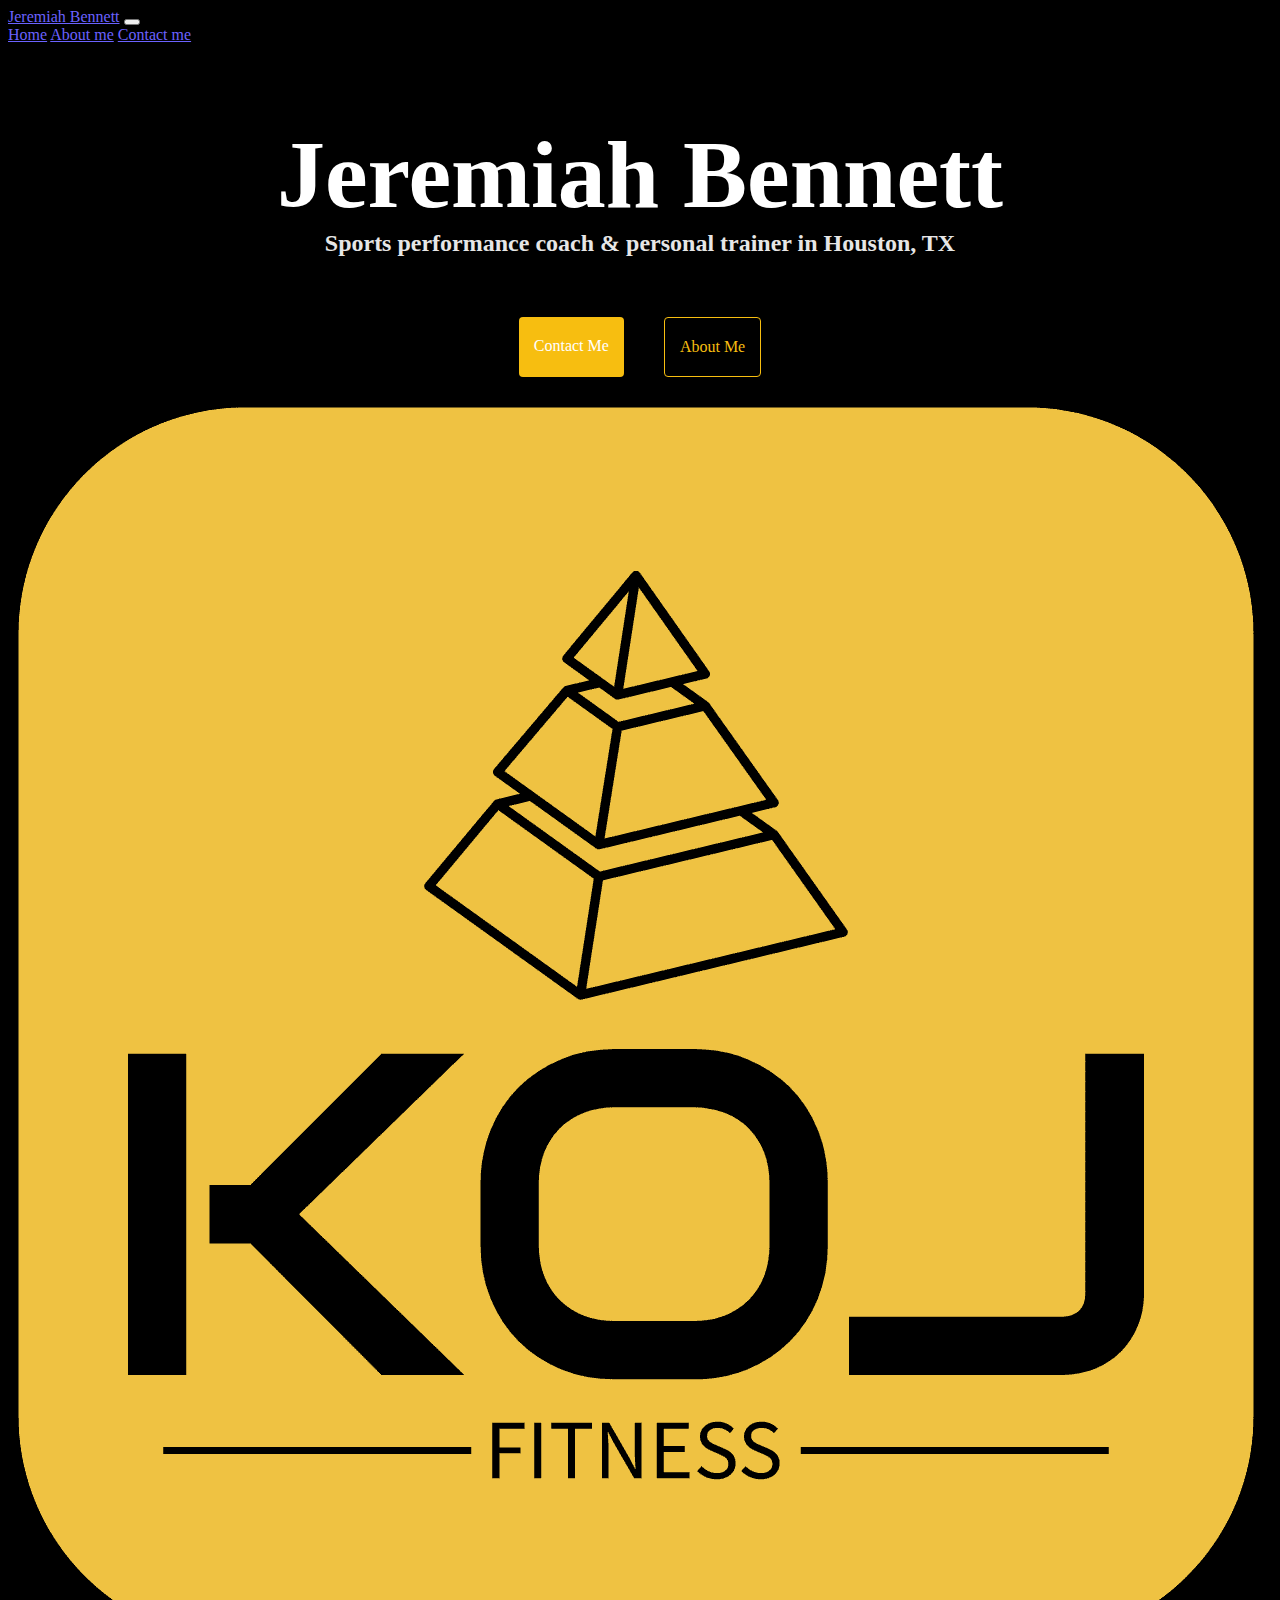
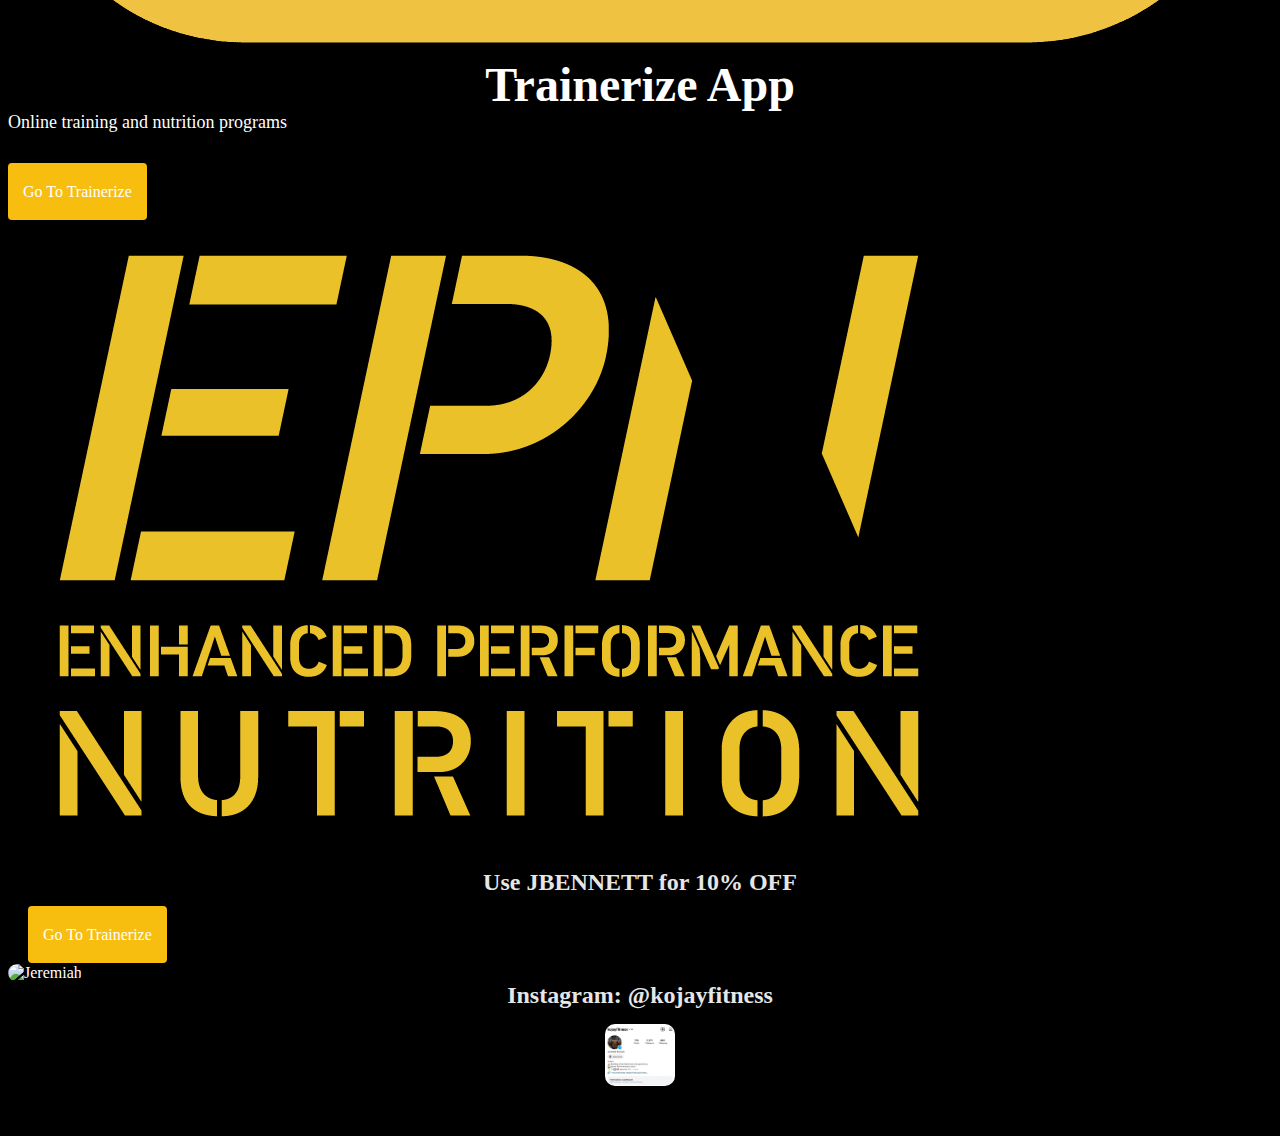
==== commit 393d67f3: "adjusted layout of homepage" ====
--- a/index.html
+++ b/index.html
@@ -70,7 +70,7 @@
 				<a href="about.html" class="about-link" title="About me">About me</a>
 			</div>
 			<!-- trainerize container start -->
-			<div class="trainerize-container mt-5">
+			<div class="trainerize-container mt-3">
 				<div class="row">
 					<div class="col-sm-6 s">
 						<img
@@ -79,11 +79,11 @@
 							class="img-fluid resize" />
 					</div>
 					<div class="col-sm-6">
-						<h2 class="mb-3 mt-5">Trainerize App</h2>
-						<div class="project-text text-center mt-5">
+						<h2>Trainerize App</h2>
+						<div class="project-text text-center mt-2">
 							Online training and nutrition programs
 						</div>
-						<div class="text-center mb-5">
+						<div class="text-center">
 							<a
 								href="https://www.trainerize.me/profile/kojayfitness/Jeremiah.Bennett/"
 								class="text-link"
@@ -95,67 +95,55 @@
 					</div>
 				</div>
 			</div>
-
 			<!-- trainerize container end -->
 			<!-- EPN container start -->
-			<div class="epn-container mb-5 mt-5">
+			<div class="epn-container mt-5">
 				<div class="row">
+					<div class="col-sm-6 s">
+						<img src="images/epn-logo.png" alt="EPN" class="img-fluid resize" />
+					</div>
 					<div class="col-sm-6">
-						<h2 class="mb-5 mt-5">EPN Supplements</h2>
-						<div class="project-text text-center">Use JBENNETT for 10% OFF</div>
-						<div class="text-center">
+						<h3 class="text-center mb-2">Use JBENNETT for 10% OFF</h3>
+						<div class="text-center epn-button">
 							<a
-								href="https://ep-nutrition.com/"
+								href="https://www.trainerize.me/profile/kojayfitness/Jeremiah.Bennett/"
+								class="text-link"
+								title="Go to trainerize"
 								target="_blank"
-								class="text-link"
-								title="EPN.com"
-								>Go to supplements</a
+								>Go to Trainerize</a
 							>
 						</div>
-					</div>
-					<div class="col-md-6">
-						<img src="images/epn-logo.png" alt="weather" class="img-fluid" />
-						<img
-							src="images/epn2.png"
-							alt="EPN"
-							title="Certified"
-							class="small" />
 					</div>
 				</div>
 			</div>
 			<!-- EPN container end -->
 			<!-- Instagram container start -->
-			<div class="instagram-container mt-5">
+			<div class="trainerize-container mt-3">
 				<div class="row">
-					<div class="col-md-6">
-						<img src="images/jeremiah4.png" alt="instagram" class="img-fluid" />
+					<div class="col-sm-6 s">
+						<img
+							src="images/jeremiah4.png"
+							alt="Jeremiah"
+							class="img-fluid resize" />
 					</div>
-					<div class="col-md-6">
-						<h2 class="mb-3">Instagram</h2>
-						<a
-							href="https://www.instagram.com/kojayfitness/?igsh=MXBnOGlzOGtpd3dzZg%3D%3D&utm_source=qr"
-							target="_blank"
-							title="@kojayfitness">
-							<img
-								src="images/instagram.png"
-								alt="Instagram"
-								title="Go to instagram"
-								class="instagram" />
-						</a>
-
-						<div class="project-text text-center">
+					<div class="col-sm-6">
+						<h3 class="mt-4">Instagram: @kojayfitness</h3>
+						<div class="text-center">
 							<a
 								href="https://www.instagram.com/kojayfitness/?igsh=MXBnOGlzOGtpd3dzZg%3D%3D&utm_source=qr"
 								target="_blank"
-								title="@kojayfitness"
-								class="instagram-link">
-								@kojayfitness
+								title="@kojayfitness">
+								<img
+									src="images/instagram.png"
+									alt="Instagram"
+									title="Instagram"
+									class="img-fluid instagram" />
 							</a>
 						</div>
 					</div>
 				</div>
-				<!-- Instagram container end -->
 			</div>
+			<!-- Instagram container end -->
 		</div>
 	</body>
 </html>
--- a/src/style.css
+++ b/src/style.css
@@ -109,9 +109,7 @@
 }
 .project-text {
 	font-size: 18px;
-	line-height: 90px;
 	margin-bottom: 50px;
-	margin-top: 0;
 }
 .text-link {
 	border-radius: 4px;
@@ -160,7 +158,7 @@
 	display: block;
 	margin: 0 auto;
 	width: 70px;
-	margin-top: 40px;
+	margin-top: 15px;
 }
 .instagram-link {
 	color: white;
@@ -168,7 +166,13 @@
 .border-radius {
 	border-radius: 11px;
 }
-@media (max-width: 844) {
+.epn-container h3 {
+	padding: 10px;
+}
+.epn-button {
+	padding: 20px;
+}
+@media (max-width: 900) {
 	h1 {
 		font-size: 40px;
 		line-height: 1.5px;
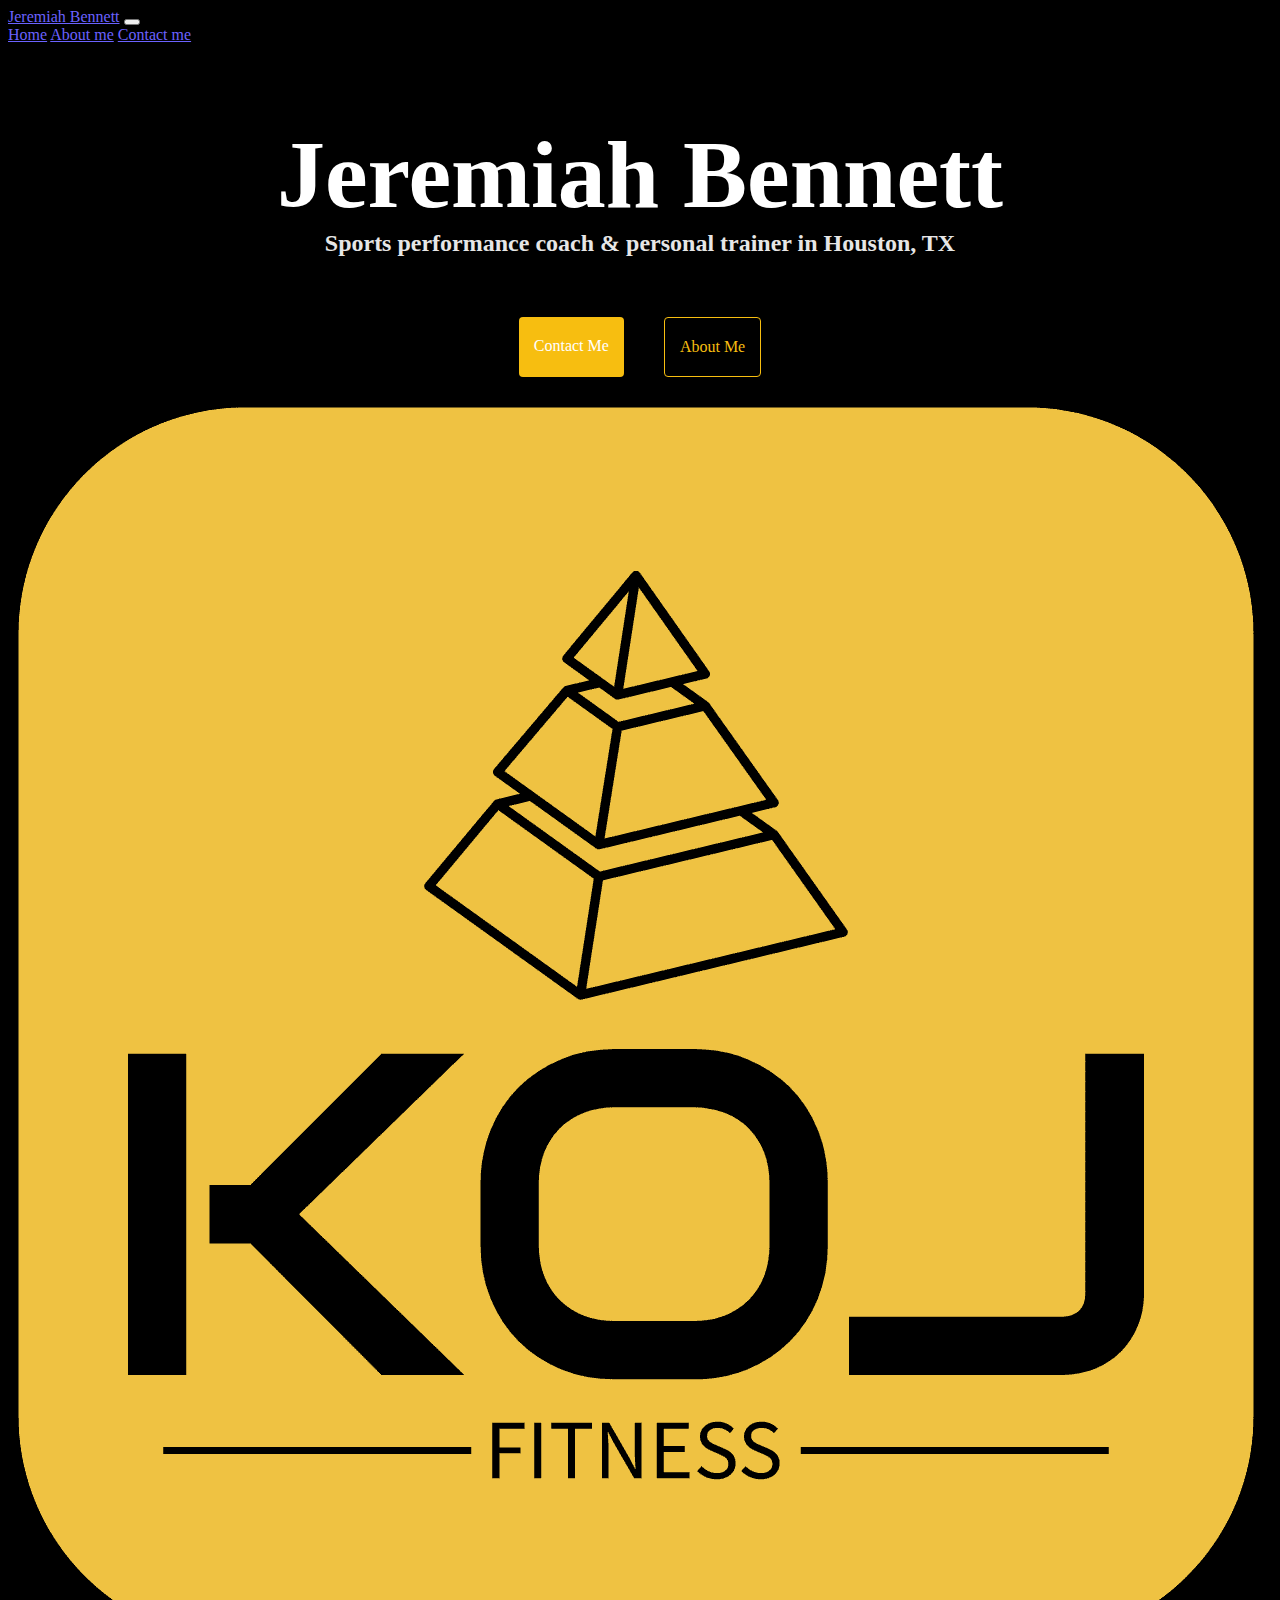
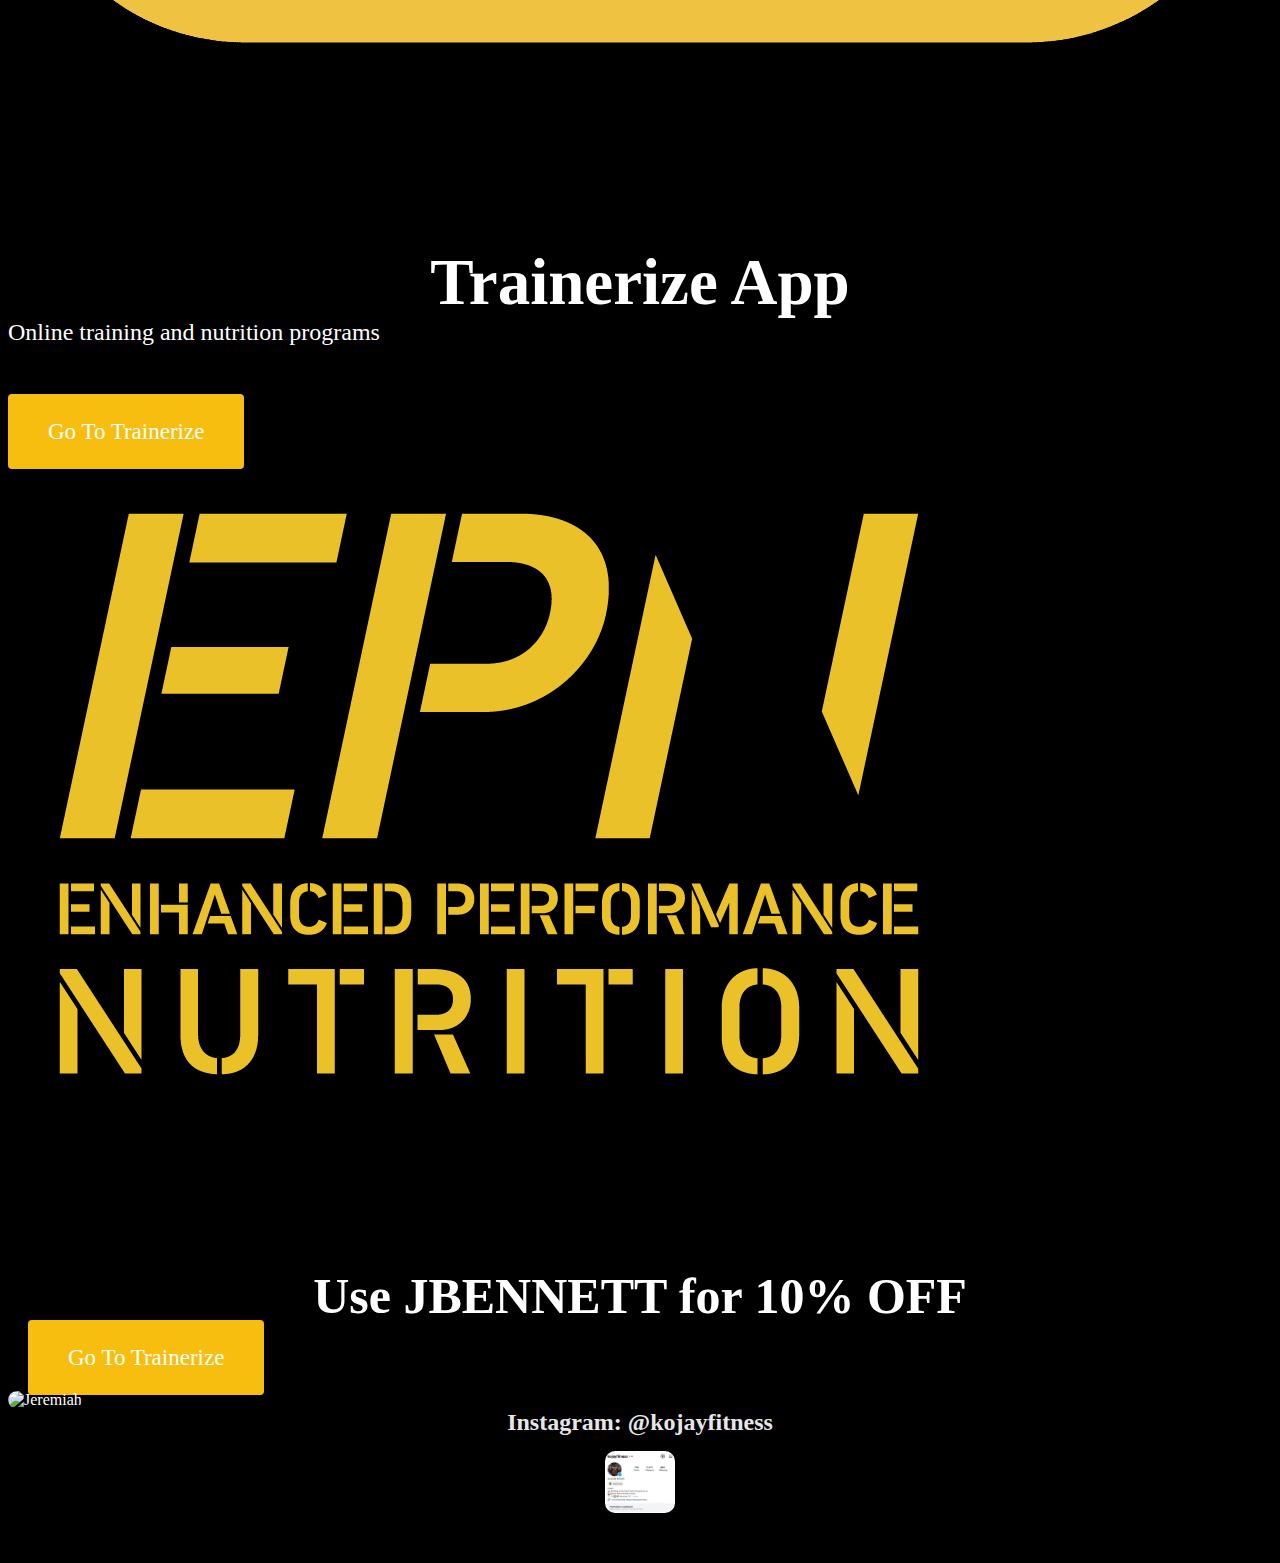
==== commit 1af79179: "CSS side text" ====
--- a/index.html
+++ b/index.html
@@ -78,7 +78,7 @@
 							alt="trainerize"
 							class="img-fluid resize" />
 					</div>
-					<div class="col-sm-6">
+					<div class="col-sm-6 trainzerize-text-format">
 						<h2>Trainerize App</h2>
 						<div class="project-text text-center mt-2">
 							Online training and nutrition programs
@@ -102,9 +102,9 @@
 					<div class="col-sm-6 s">
 						<img src="images/epn-logo.png" alt="EPN" class="img-fluid resize" />
 					</div>
-					<div class="col-sm-6">
-						<h3 class="text-center mb-2">Use JBENNETT for 10% OFF</h3>
-						<div class="text-center epn-button">
+					<div class="col-sm-6 ">
+						<h2 class="text-center mb-5 epn-text-format">Use JBENNETT for 10% OFF</h2>
+						<div class="text-center epn-button ">
 							<a
 								href="https://www.trainerize.me/profile/kojayfitness/Jeremiah.Bennett/"
 								class="text-link"
--- a/src/style.css
+++ b/src/style.css
@@ -16,7 +16,7 @@
 }
 
 h2 {
-	font-size: 48px;
+	font-size: 65px;
 }
 
 h3 {
@@ -108,18 +108,19 @@
 	flex-direction: column;
 }
 .project-text {
-	font-size: 18px;
+	font-size: 24px;
 	margin-bottom: 50px;
 }
 .text-link {
 	border-radius: 4px;
-	padding: 20px 15px;
+	padding: 25px 40px;
 	margin-top: 50px;
 	text-decoration: none;
 	text-transform: capitalize;
 	background: var(--primary-color);
 	box-shadow: var(--box-shadow);
 	color: white;
+	font-size: 23px;
 }
 
 .about-h2 {
@@ -172,10 +173,19 @@
 .epn-button {
 	padding: 20px;
 }
+.trainzerize-text-format {
+	margin-top: 200px;
+	line-height: 50px;
+}
+.epn-text-format {
+	margin-top: 150px;
+	font-size: 50px;
+}
 @media (max-width: 900) {
 	h1 {
 		font-size: 40px;
 		line-height: 1.5px;
+		margin: 10px 20px;
 	}
 	h2 {
 		font-size: 36px;
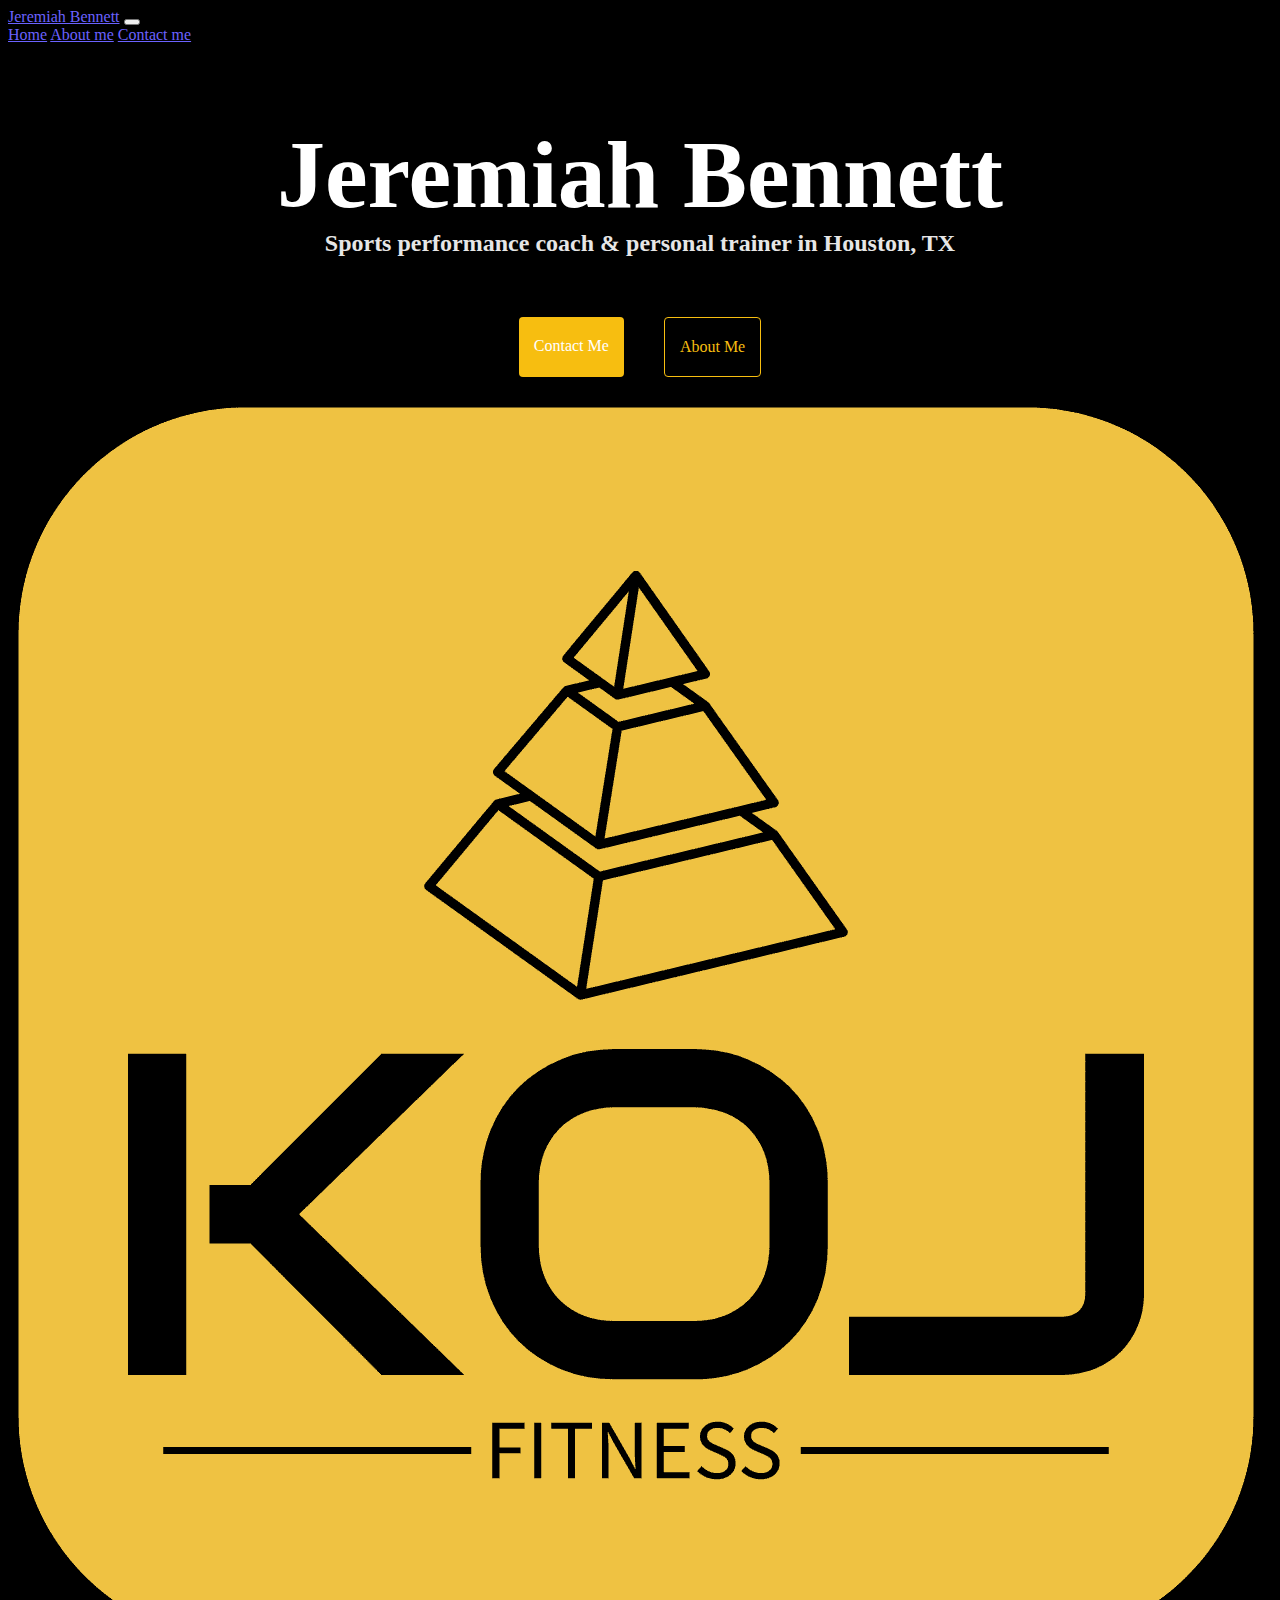
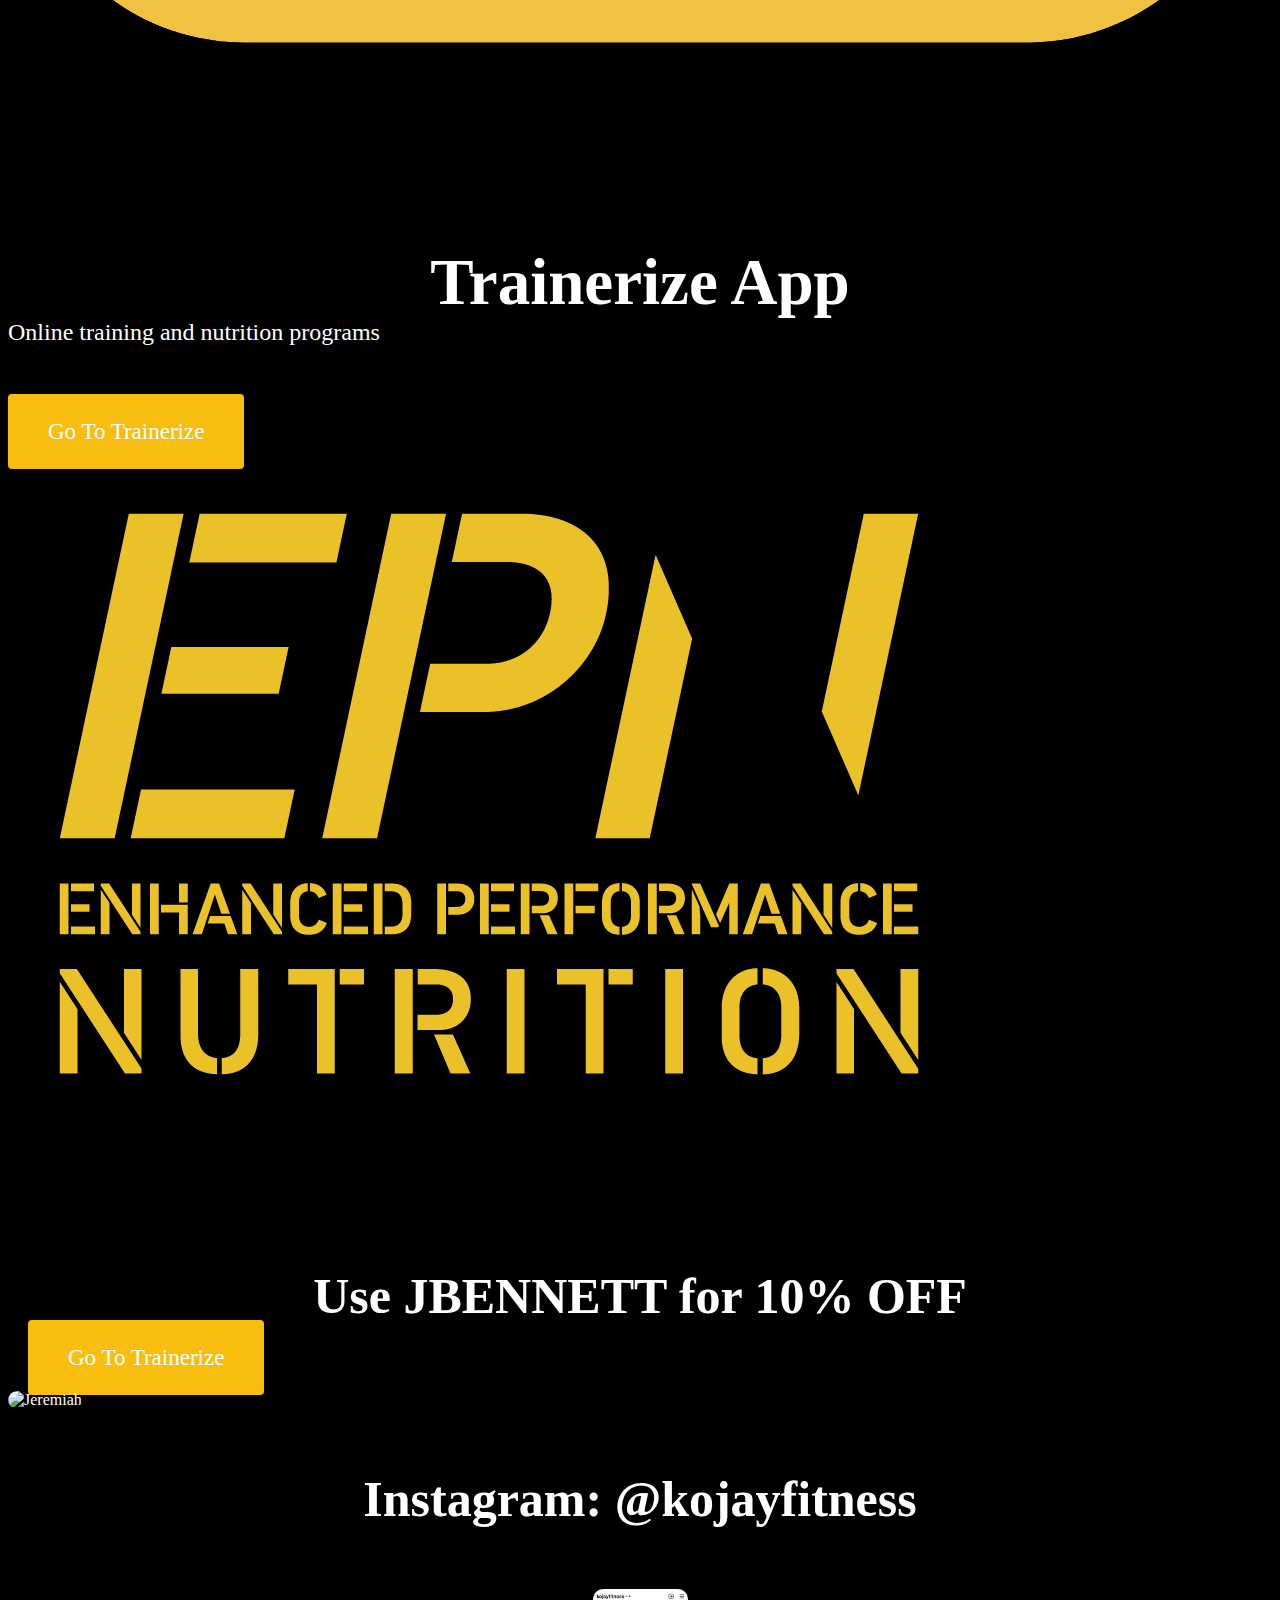
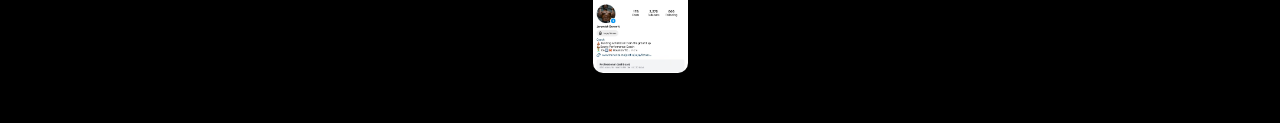
==== commit 4dd0012e: "CSS adjustments" ====
--- a/index.html
+++ b/index.html
@@ -127,7 +127,7 @@
 							class="img-fluid resize" />
 					</div>
 					<div class="col-sm-6">
-						<h3 class="mt-4">Instagram: @kojayfitness</h3>
+						<h2 class="mt-4 instagram-text-format">Instagram: @kojayfitness</h2>
 						<div class="text-center">
 							<a
 								href="https://www.instagram.com/kojayfitness/?igsh=MXBnOGlzOGtpd3dzZg%3D%3D&utm_source=qr"
--- a/src/style.css
+++ b/src/style.css
@@ -158,8 +158,7 @@
 .instagram {
 	display: block;
 	margin: 0 auto;
-	width: 70px;
-	margin-top: 15px;
+	width: 95px;
 }
 .instagram-link {
 	color: white;
@@ -181,6 +180,11 @@
 	margin-top: 150px;
 	font-size: 50px;
 }
+.instagram-text-format {
+	font-size: 50px;
+	line-height: 180px;
+}
+
 @media (max-width: 900) {
 	h1 {
 		font-size: 40px;
@@ -197,4 +201,8 @@
 	p {
 		text-align: center;
 	}
-}
+	.trainzerize-text-format {
+		margin-top: 15px;
+		line-height: 50px;
+	}
+}
